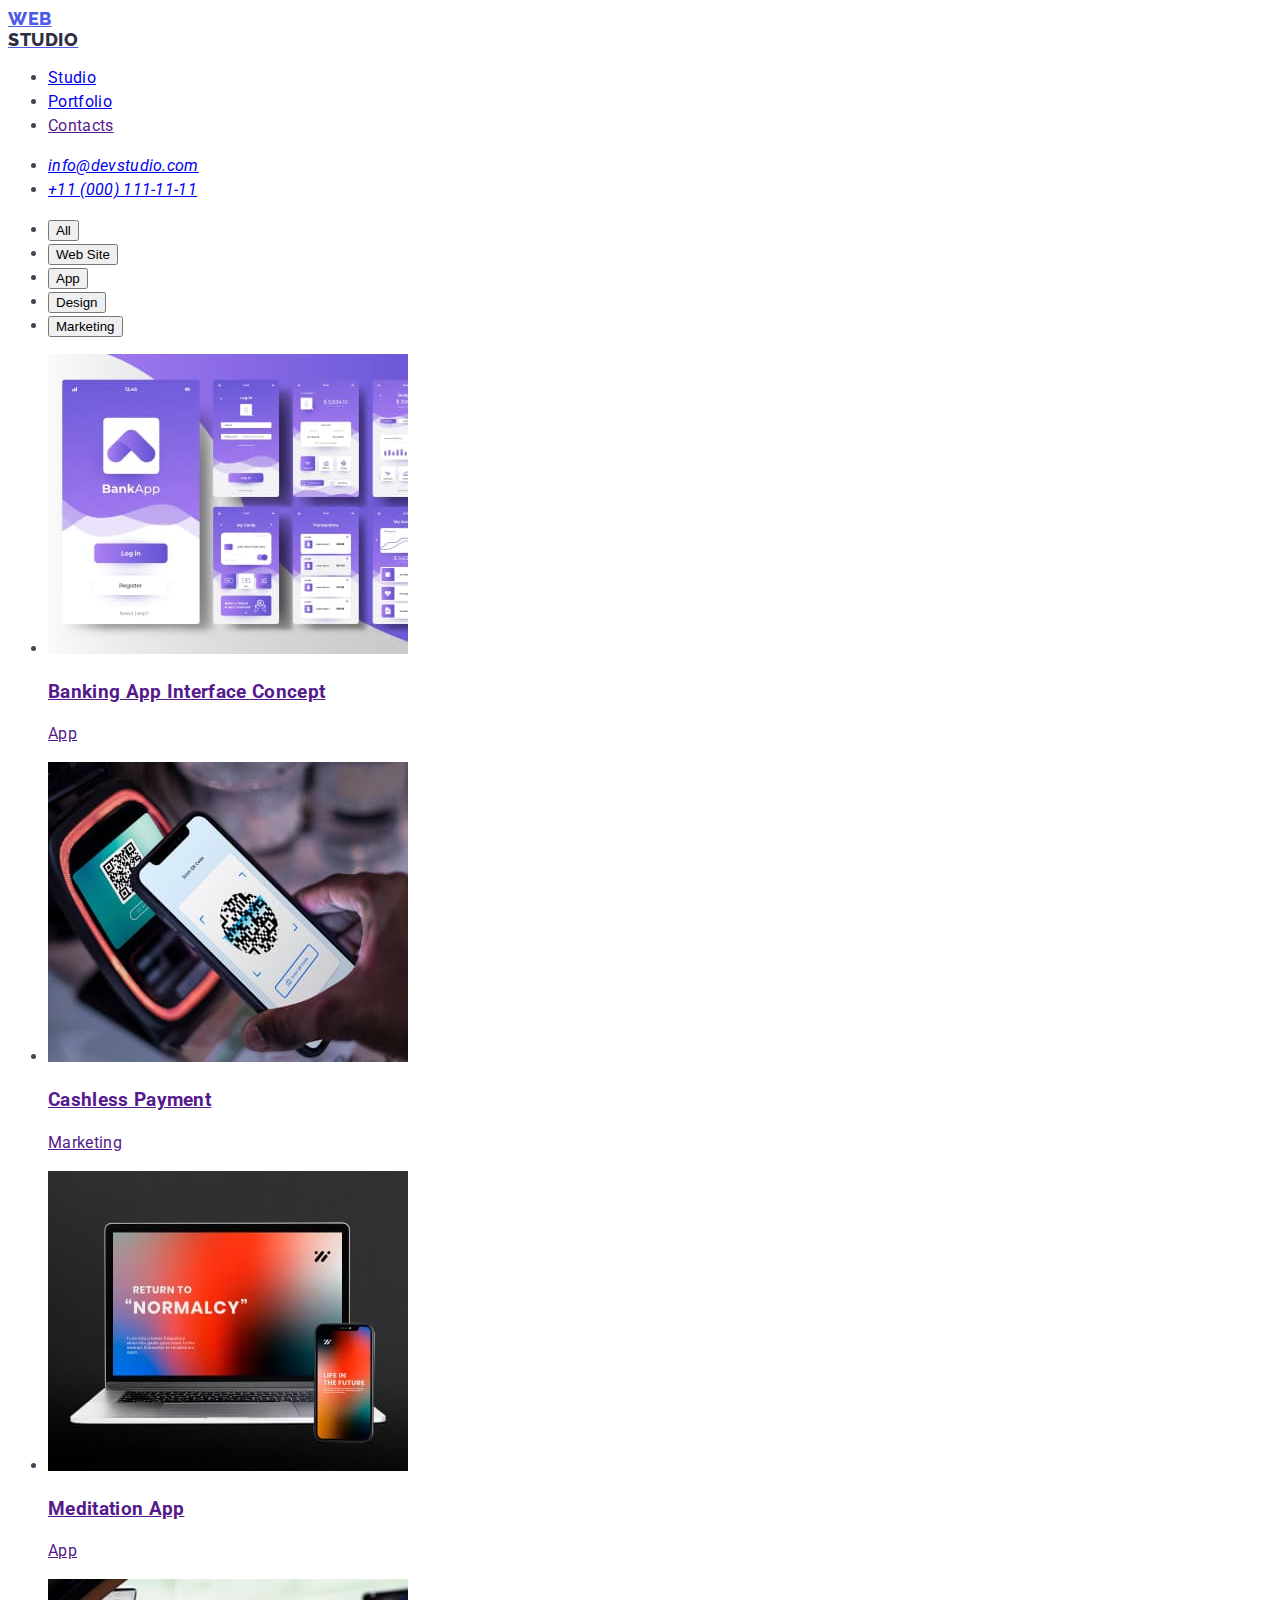
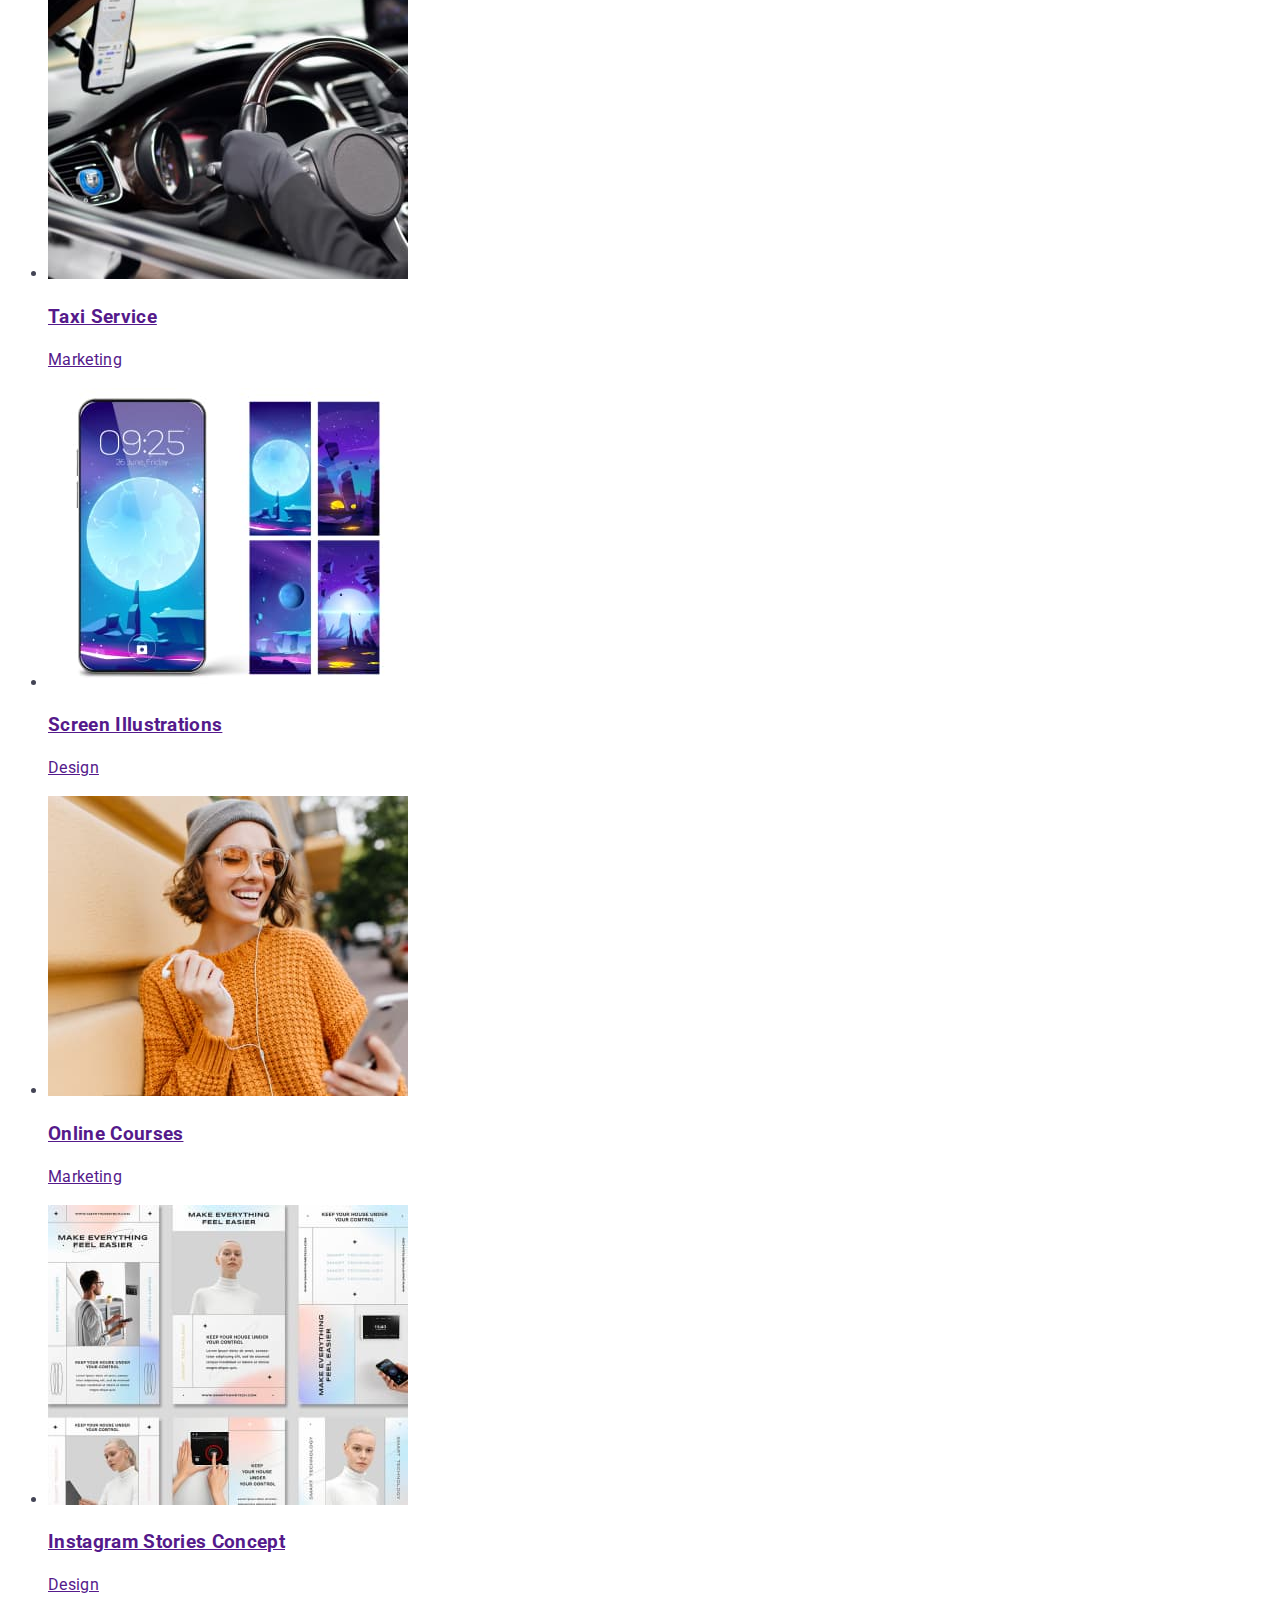
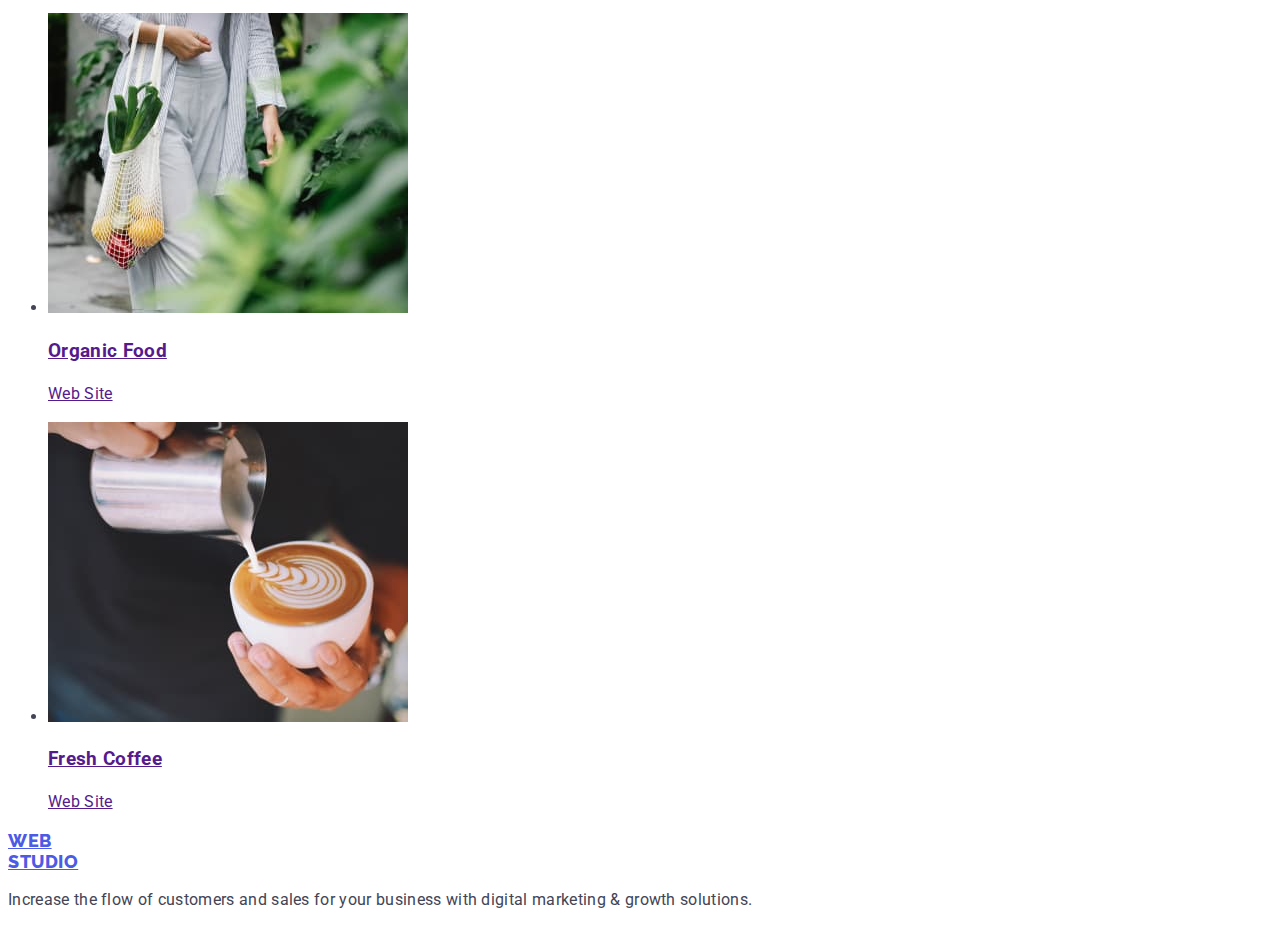
==== portfolio.html @ 0c5bc52b "add css" ====
<!DOCTYPE html>
<html lang="en">
  <head>
    <meta charset="UTF-8" />
    <meta http-equiv="X-UA-Compatible" content="IE=edge" />
    <meta name="viewport" content="width=device-width, initial-scale=1.0" />
    <link rel="preconnect" href="https://fonts.googleapis.com" />
    <link rel="preconnect" href="https://fonts.gstatic.com" crossorigin />
    <link rel="preconnect" href="https://fonts.googleapis.com" />
    <link rel="preconnect" href="https://fonts.gstatic.com" crossorigin />
    <link
      href="https://fonts.googleapis.com/css2?family=Raleway:wght@800&family=Roboto:wght@400;500;700;900&display=swap"
      rel="stylesheet"
    />
    <link rel="stylesheet" href="./css/styles.css" />
    <title>WebStudio</title>
  </head>

  <body>
    <header>
      <nav class="header-nav">
        <a class="header-logo-web" href="./index.html"
          >Web<span class="header-logo-studio">Studio</span></a
        >

        <ul>
          <li>
            <a class="header-nav-link current" href="./index.html">Studio</a>
          </li>
          <li>
            <a class="header-nav-link" href="./portfolio.html">Portfolio </a>
          </li>
          <li><a class="header-nav-link" href="">Contacts </a></li>
        </ul>
      </nav>

      <address class="header-addres">
        <ul>
          <li>
            <a class="header-addres-link" href="mailto:info@devstudio.com"
              >info@devstudio.com</a
            >
          </li>

          <li>
            <a class="header-addres-link" href="tel:+110001111111"
              >+11 (000) 111-11-11</a
            >
          </li>
        </ul>
      </address>
    </header>

    <main>
      <!-- Filters -->
      <section class="portfolio-filters">
        <h1 class="visually-hidden">Filters</h1>

        <ul>
          <li>
            <button class="portfolio-button" type="button" name="All">
              All
            </button>
          </li>

          <li>
            <button class="portfolio-button" type="button" name="Web-Site">
              Web Site
            </button>
          </li>

          <li>
            <button class="portfolio-button" type="button" name="App">
              App
            </button>
          </li>

          <li>
            <button class="portfolio-button" type="button" name="Design">
              Design
            </button>
          </li>

          <li>
            <button class="portfolio-button" type="button" name="Marketing">
              Marketing
            </button>
          </li>
        </ul>
      </section>

      <!-- Project card -->
      <section class="portfolio-project">
        <h2 class="visually-hidden">Project card</h2>
        <ul>
          <li>
            <a class="portfolio-project-link" href=""
              ><img
                src="./images/banking-app-interface-concept.jpg"
                alt="Photo Banking App Interface Concept"
                width="360"
                height="300"
              />
              <h3 class="portfolio-project-title">
                Banking App Interface Concept
              </h3>
              <p>App</p>
            </a>
          </li>

          <li>
            <a class="portfolio-project-link" href=""
              ><img
                src="./images/cashless-payment.jpg"
                alt="Photo Cashless Payment"
                width="360"
                height="300"
              />
              <h3 class="portfolio-project-title">Cashless Payment</h3>
              <p>Marketing</p>
            </a>
          </li>

          <li>
            <a class="portfolio-project-link" href=""
              ><img
                src="./images/meditation-app.jpg"
                alt="Photo Meditation App"
                width="360"
                height="300"
              />
              <h3 class="portfolio-project-title">Meditation App</h3>
              <p>App</p>
            </a>
          </li>

          <li>
            <a class="portfolio-project-link" href=""
              ><img
                src="./images/taxi-service.jpg"
                alt="Photo Taxi Service"
                width="360"
                height="300"
              />
              <h3 class="portfolio-project-title">Taxi Service</h3>
              <p>Marketing</p>
            </a>
          </li>

          <li>
            <a class="portfolio-project-link" href=""
              ><img
                src="./images/screen-illustrations.jpg"
                alt="Photo Screen Illustrations"
                width="360"
                height="300"
              />
              <h3 class="portfolio-project-title">Screen Illustrations</h3>
              <p>Design</p>
            </a>
          </li>

          <li>
            <a class="portfolio-project-link" href=""
              ><img
                src="./images/online-courses.jpg"
                alt="Photo Online Courses"
                width="360"
                height="300"
              />
              <h3 class="portfolio-project-title">Online Courses</h3>
              <p>Marketing</p>
            </a>
          </li>

          <li>
            <a class="portfolio-project-link" href=""
              ><img
                src="./images/instagram-stories-concept.jpg"
                alt="Photo Instagram Stories Concept"
                width="360"
                height="300"
              />
              <h3 class="portfolio-project-title">Instagram Stories Concept</h3>
              <p>Design</p>
            </a>
          </li>

          <li>
            <a class="portfolio-project-link" href=""
              ><img
                src="./images/organic-food.jpg"
                alt="Photo Organic Food"
                width="360"
                height="300"
              />
              <h3 class="portfolio-project-title">Organic Food</h3>
              <p>Web Site</p>
            </a>
          </li>

          <li>
            <a class="portfolio-project-link" href=""
              ><img
                src="./images/fresh-coffee.jpg"
                alt="Photo Fresh Coffee"
                width="360"
                height="300"
              />
              <h3 class="portfolio-project-title">Fresh Coffee</h3>
              <p>Web Site</p>
            </a>
          </li>
        </ul>
      </section>
    </main>

    <footer class="footer">
      <a class="footer-logo-web" href="./index.html"
        >Web<span class="footer-logo-studio">Studio</span></a
      >

      <p class="footer-text">
        Increase the flow of customers and sales for your business with digital
        marketing & growth solutions.
      </p>
    </footer>
  </body>
</html>
---- css/styles.css ----
:root {
  --primary-Brand: #4d5ae5;
  --pressed-state: #404bbf;
  --dark: #2e2f42;
  --success: #31d0aa;
  --text: #434455;
  --subtle-Text: #8e8f99;
  --accent: #e7e9fc;
  --light: #f4f4fd;
  --white-background: #ffffff;
  --modal-background: #fcfcfc;

  --primary-font: "Roboto", sans-serif;
  --secondary-font: "Raleway", sans-serif;
}

body {
  color: var(--text, #434455);

  font-size: 16px;
  font-family: var(--primary-font);
  font-style: normal;
  font-weight: 400;
  line-height: 24px;
  letter-spacing: 0.32px;
}

.visually-hidden {
  position: absolute;
  white-space: nowrap;
  width: 1px;
  height: 1px;
  overflow: hidden;
  border: 0;
  padding: 0;
  clip: rect(0 0 0 0);
  clip-path: inset(50%);
  margin: -1px;
}

.header-logo-web,
.footer-logo-web {
  display: flex;
  width: 44px;
  flex-direction: column;
  justify-content: center;

  color: var(--primary-Brand, #4d5ae5);
  font-size: 18px;
  font-family: var(--secondary-font);
  font-style: normal;
  font-weight: 800;
  line-height: 21px;
  letter-spacing: 0.54px;
  text-transform: uppercase;
}

.header-logo-studio {
  /* display: flex; */
  width: 71px;
  /* flex-direction: column; */
  /* justify-content: center; */

  color: var(--dark, #2e2f42);
  /* font-size: 18px; */
  /* font-family: Raleway; */
  /* font-style: normal; */
  /* font-weight: 800; */
  /* line-height: 21px; */
  /* letter-spacing: 0.54px; */
  /* text-transform: uppercase; */
}
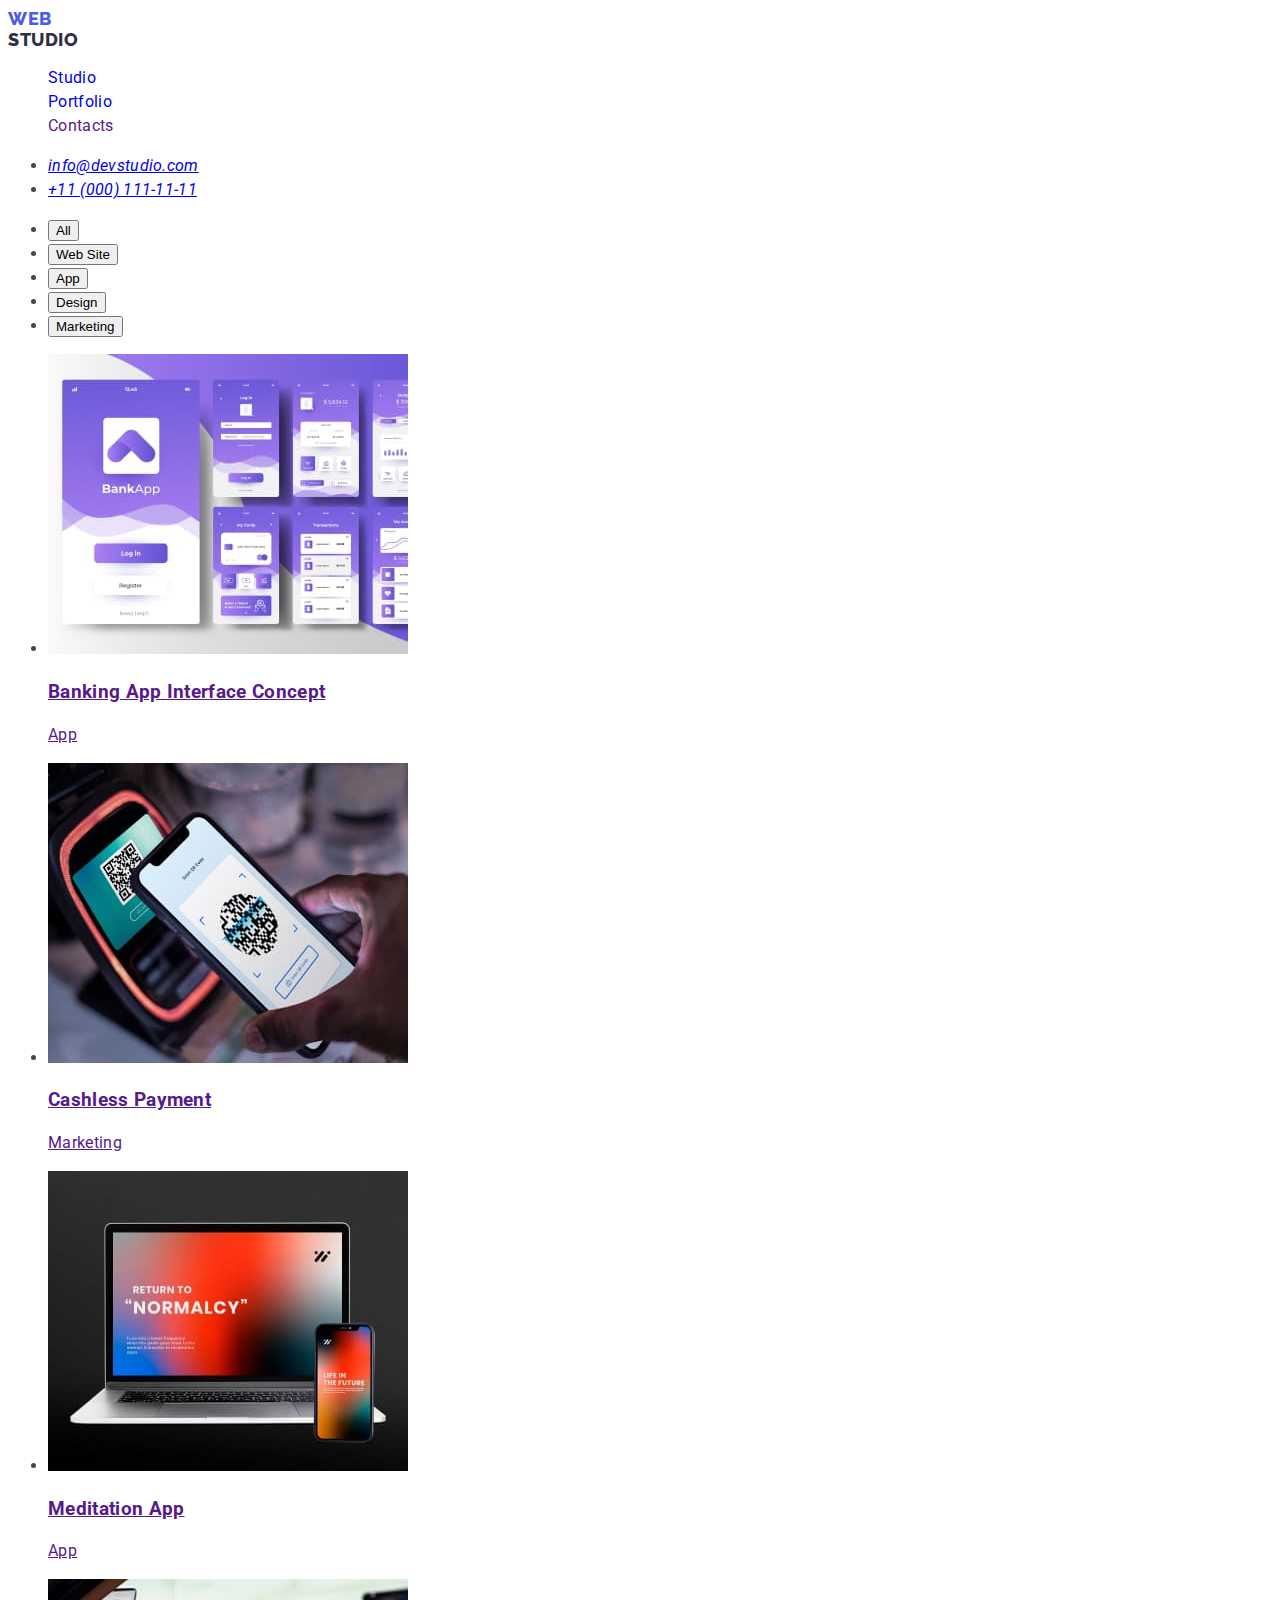
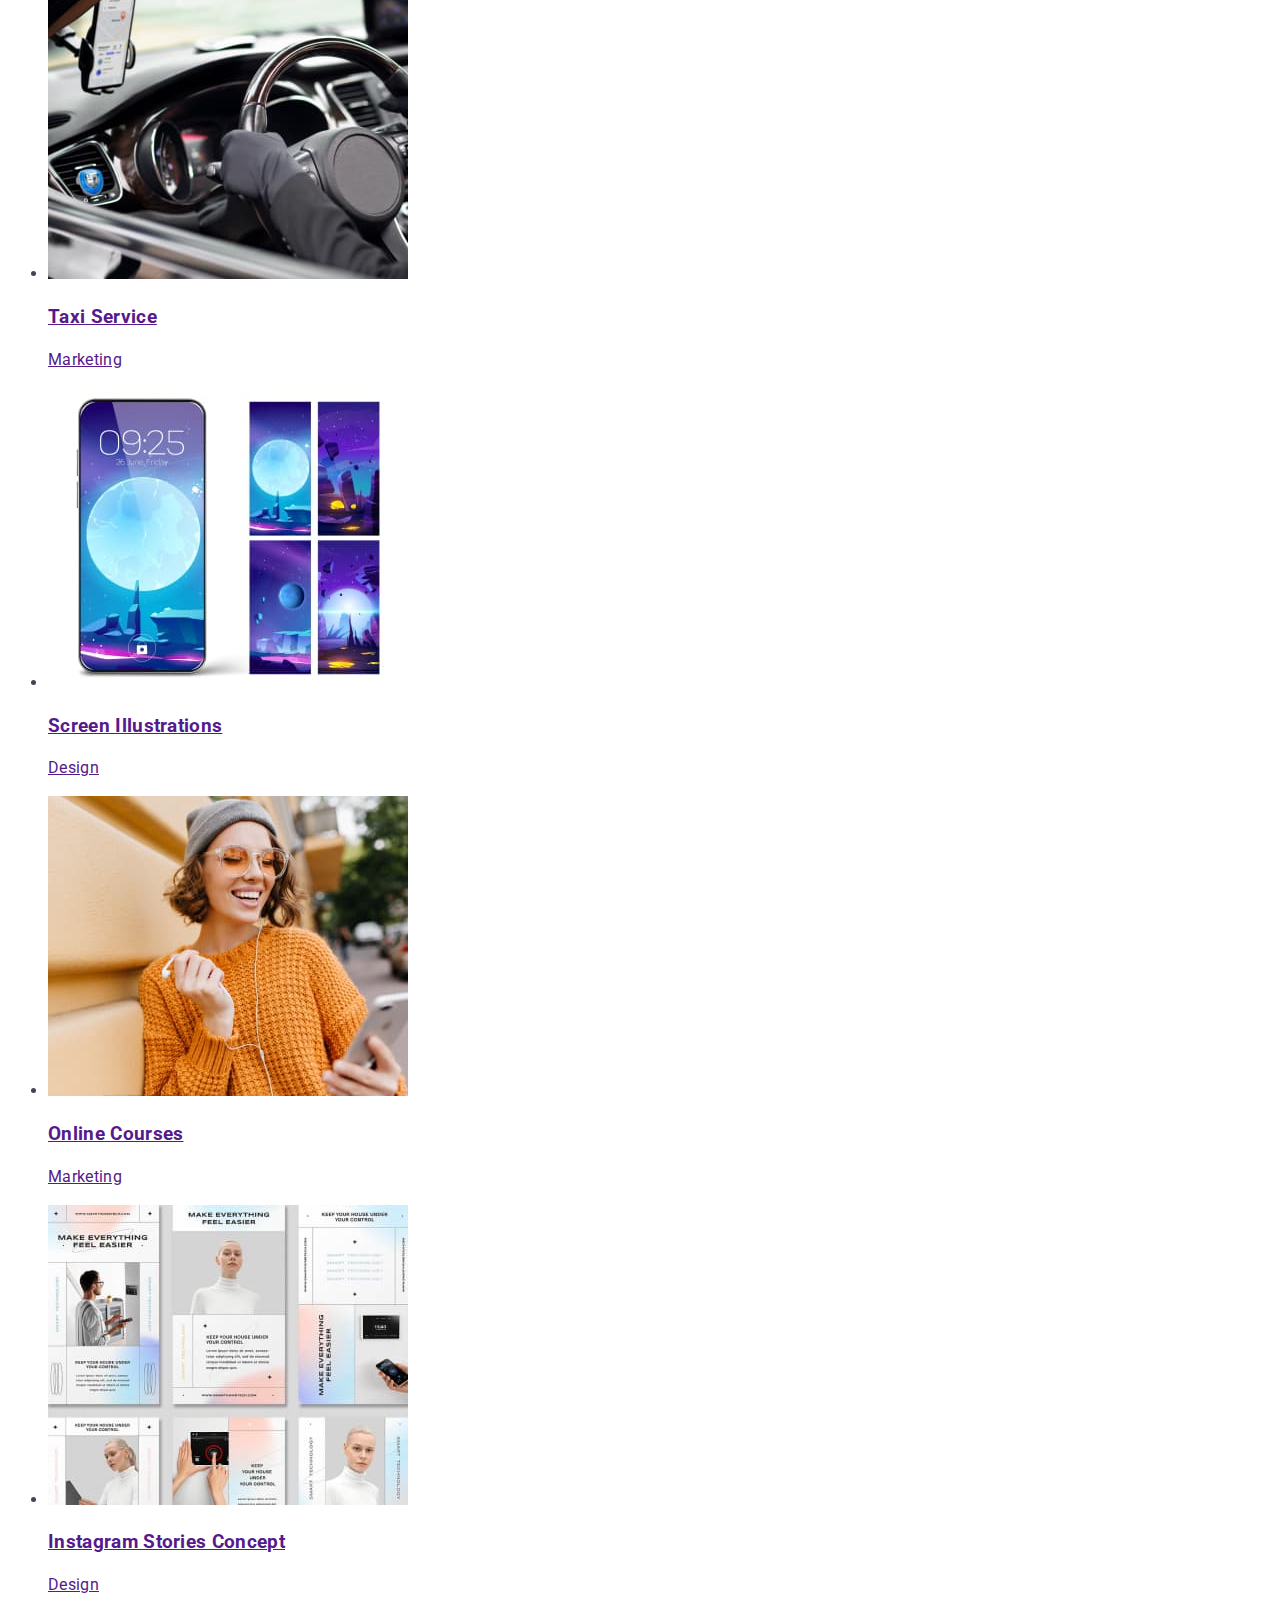
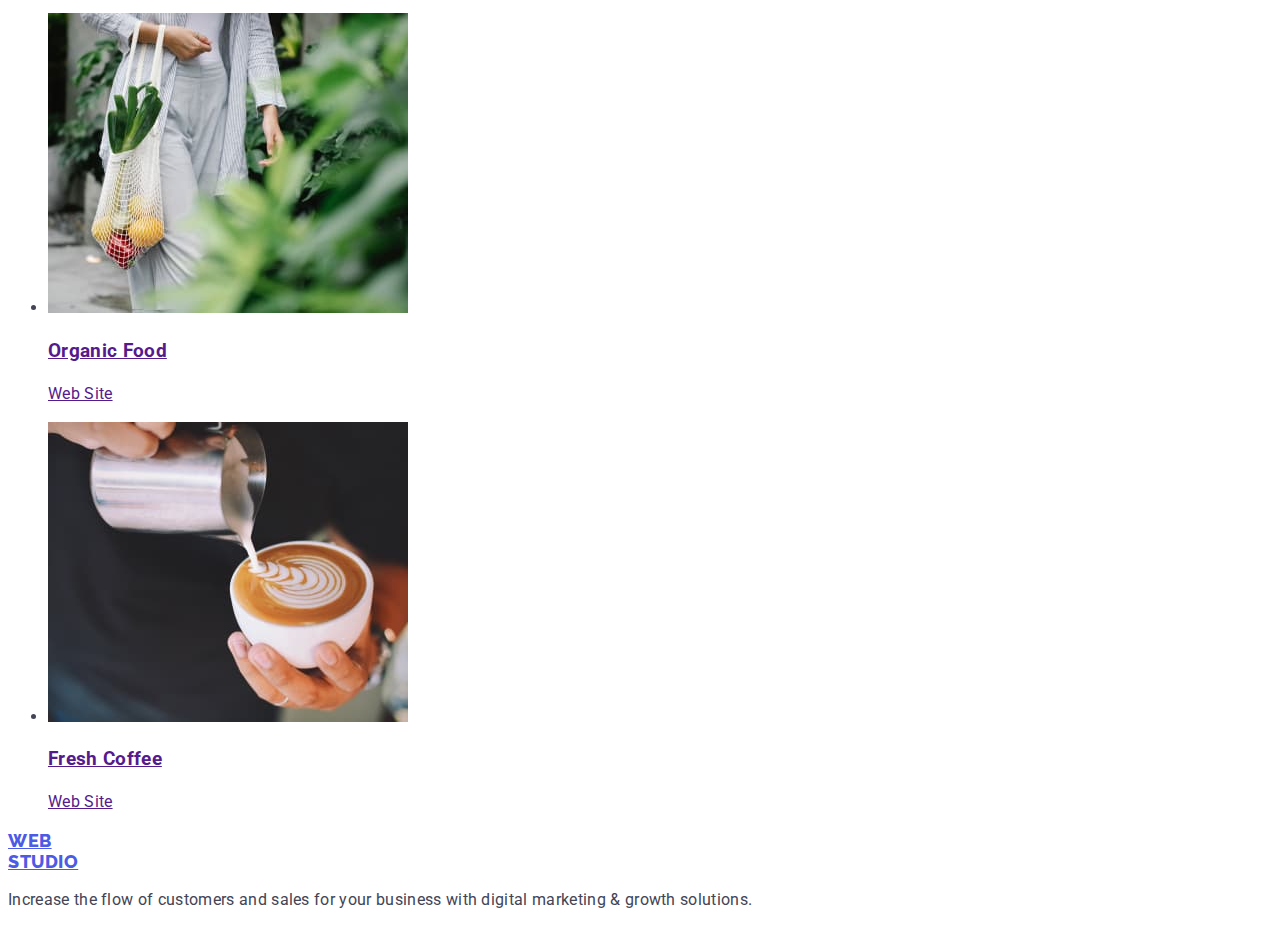
==== commit 6a9ee5ab: "edit header" ====
--- a/portfolio.html
+++ b/portfolio.html
@@ -19,18 +19,18 @@
   <body>
     <header>
       <nav class="header-nav">
-        <a class="header-logo-web" href="./index.html"
+        <a class="header-logo-web link" href="./index.html"
           >Web<span class="header-logo-studio">Studio</span></a
         >
 
-        <ul>
-          <li>
-            <a class="header-nav-link current" href="./index.html">Studio</a>
-          </li>
-          <li>
-            <a class="header-nav-link" href="./portfolio.html">Portfolio </a>
-          </li>
-          <li><a class="header-nav-link" href="">Contacts </a></li>
+        <ul class="list">
+          <li>
+            <a class="header-nav-link link" href="./index.html">Studio</a>
+          </li>
+          <li>
+            <a class="header-nav-link current link" href="./portfolio.html">Portfolio </a>
+          </li>
+          <li><a class="header-nav-link link" href="">Contacts </a></li>
         </ul>
       </nav>
 
--- a/css/styles.css
+++ b/css/styles.css
@@ -16,6 +16,7 @@
 
 body {
   color: var(--text, #434455);
+  background-color: var(--white-background);
 
   font-size: 16px;
   font-family: var(--primary-font);
@@ -50,9 +51,17 @@
   font-family: var(--secondary-font);
   font-style: normal;
   font-weight: 800;
-  line-height: 21px;
+  line-height: 1.17;
   letter-spacing: 0.54px;
   text-transform: uppercase;
+}
+
+.link {
+  text-decoration: none;
+}
+
+.list {
+  list-style: none;
 }
 
 .header-logo-studio {
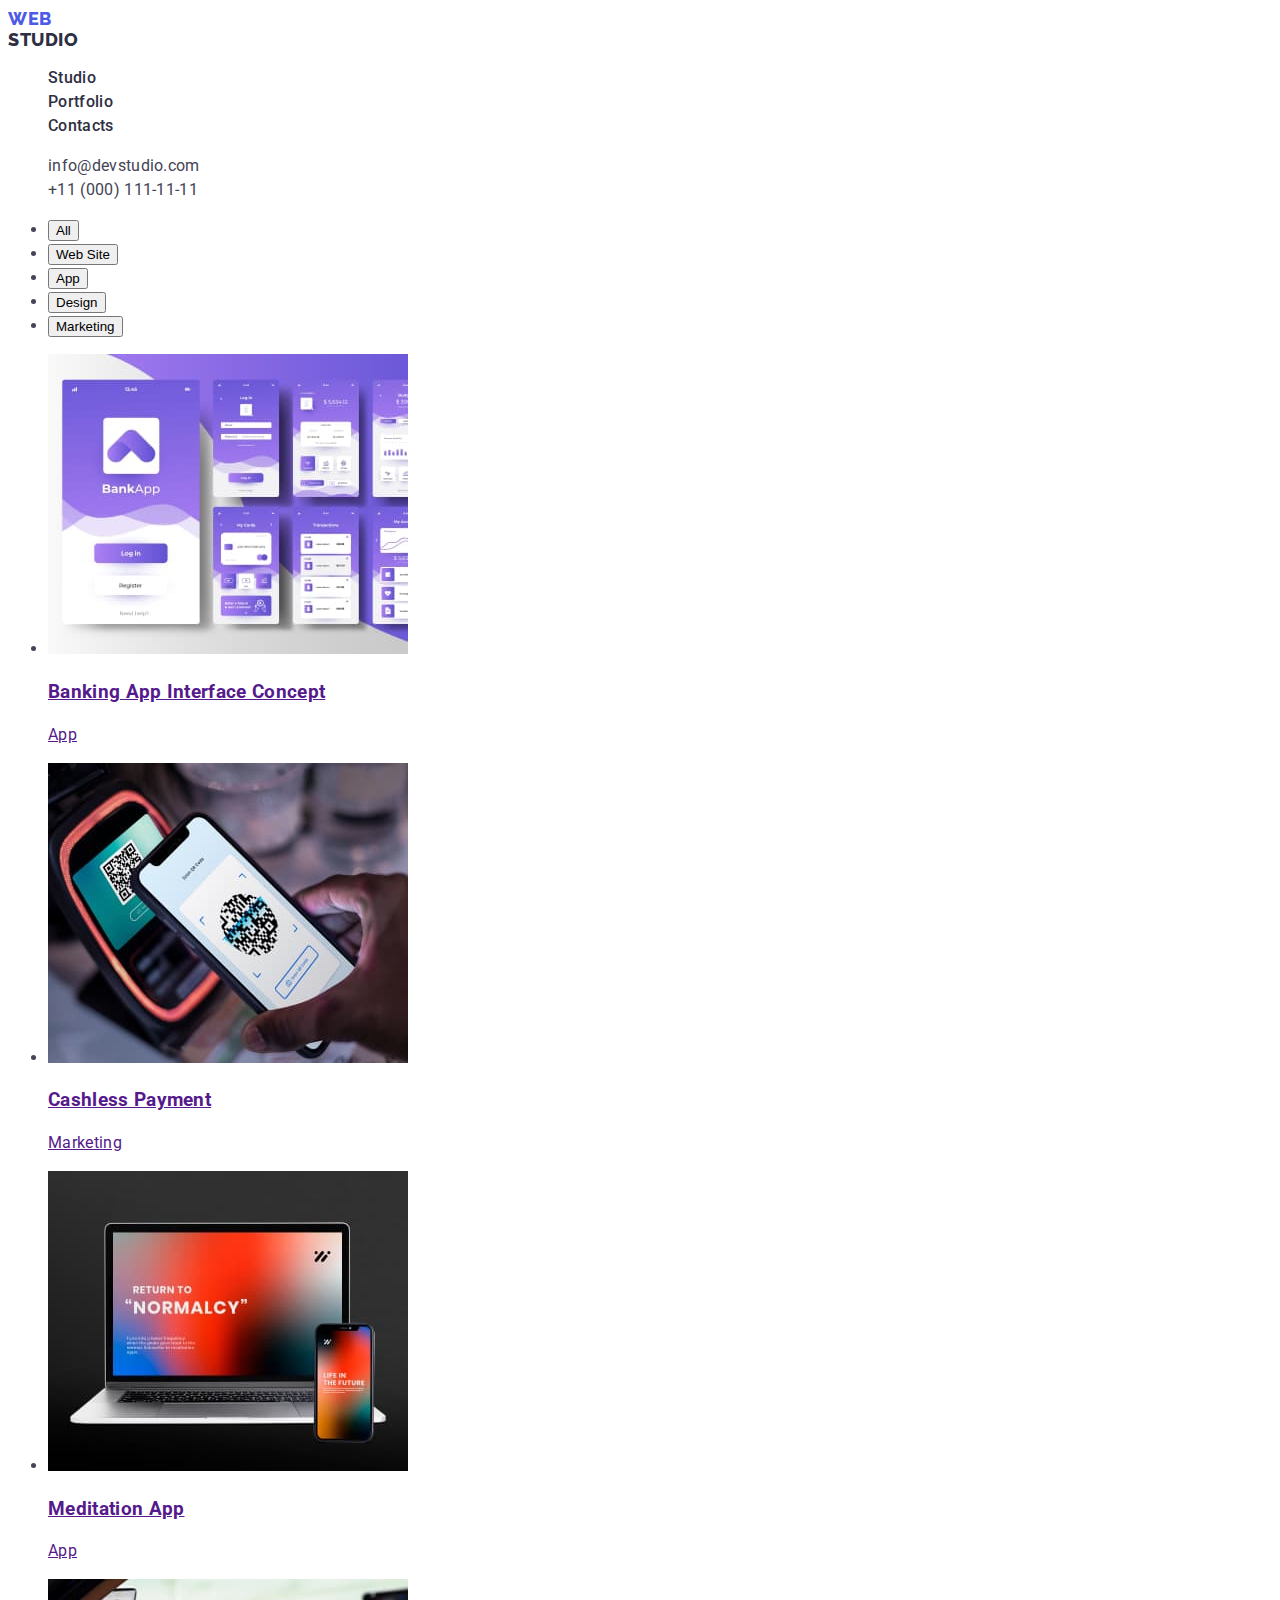
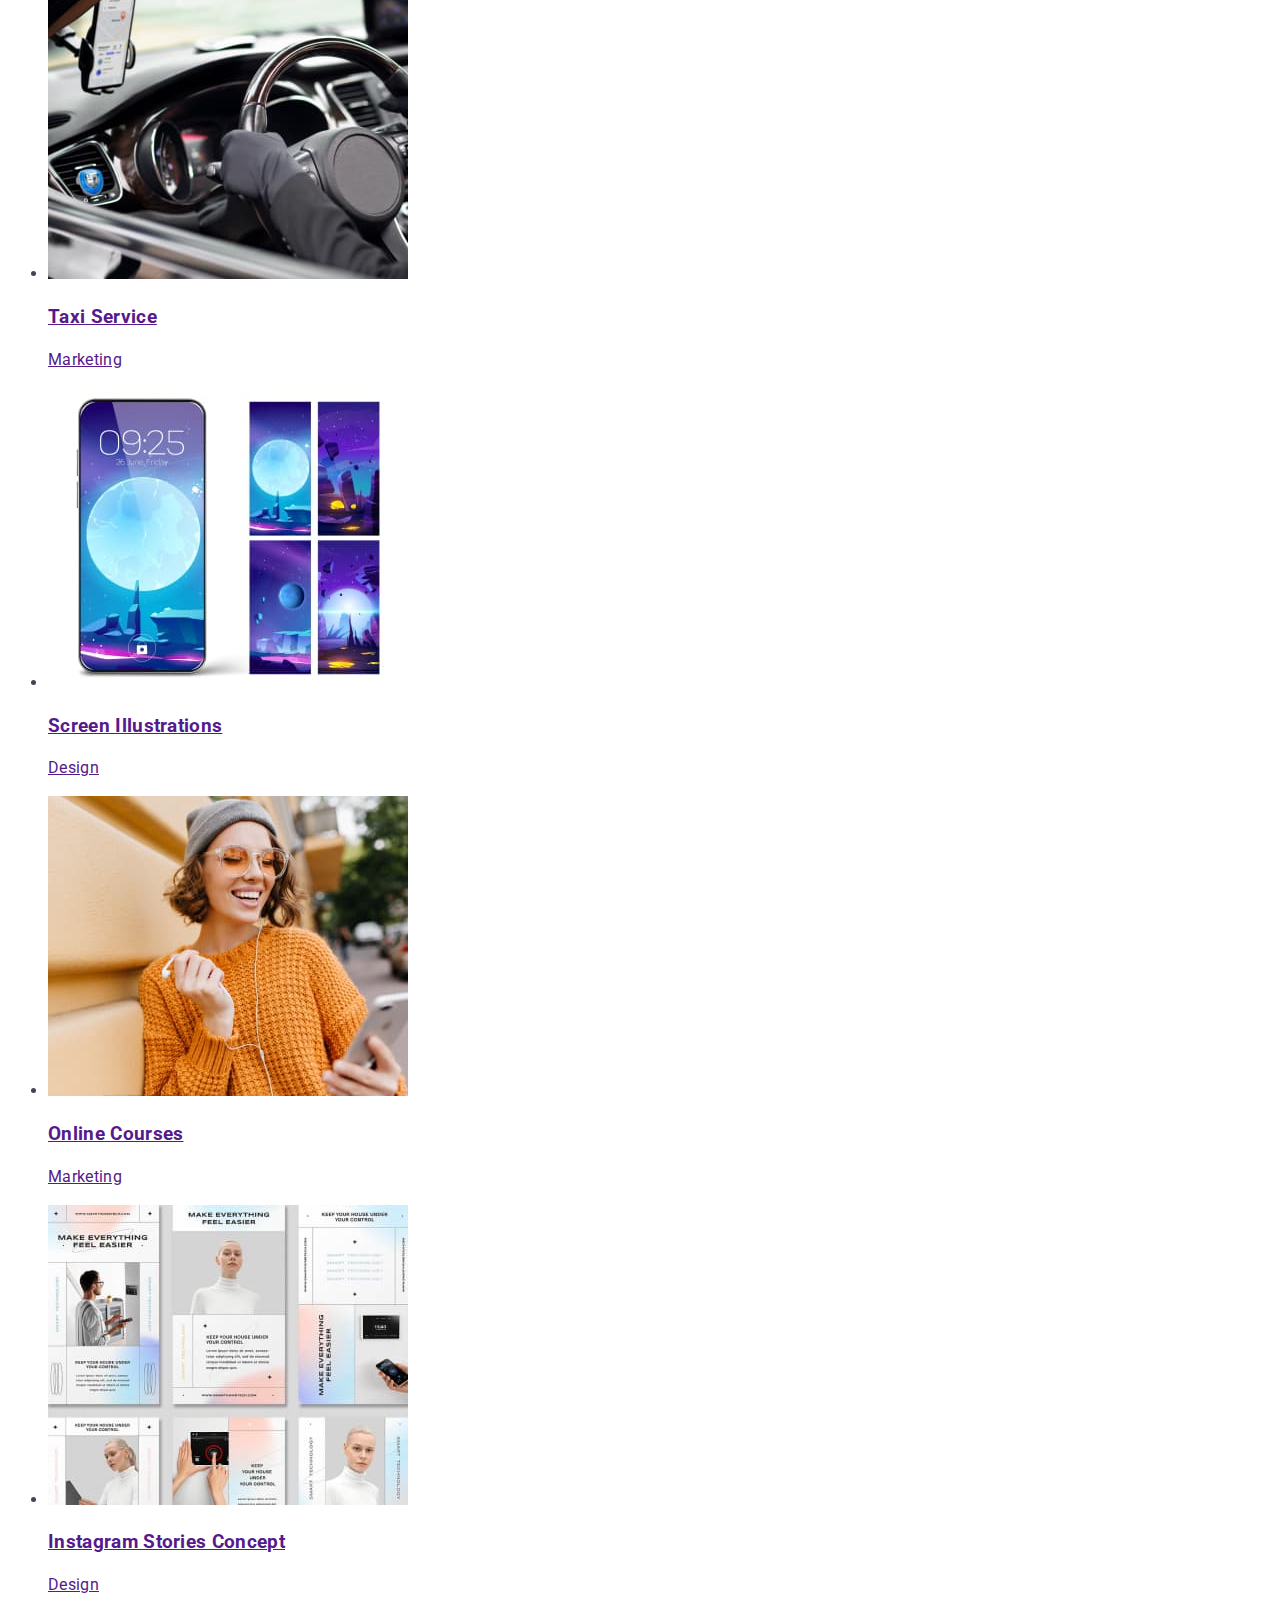
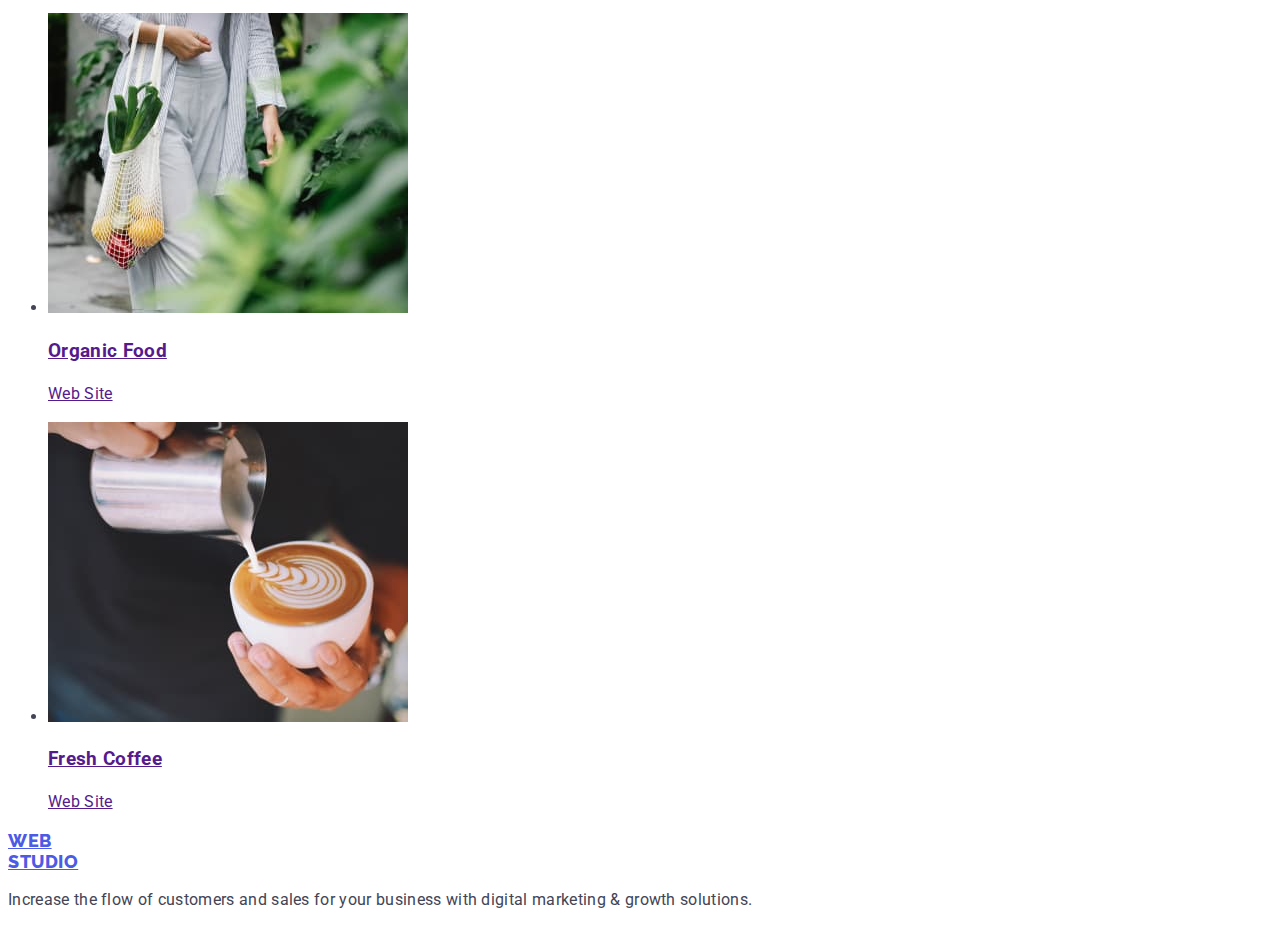
==== commit 03bbfc47: "add css" ====
--- a/portfolio.html
+++ b/portfolio.html
@@ -25,25 +25,25 @@
 
         <ul class="list">
           <li>
-            <a class="header-nav-link link" href="./index.html">Studio</a>
-          </li>
-          <li>
-            <a class="header-nav-link current link" href="./portfolio.html">Portfolio </a>
+            <a class="header-nav-link current link" href="./index.html">Studio</a>
+          </li>
+          <li>
+            <a class="header-nav-link link" href="./portfolio.html">Portfolio </a>
           </li>
           <li><a class="header-nav-link link" href="">Contacts </a></li>
         </ul>
       </nav>
 
       <address class="header-addres">
-        <ul>
-          <li>
-            <a class="header-addres-link" href="mailto:info@devstudio.com"
+        <ul class="list">
+          <li>
+            <a class="header-addres-link link" href="mailto:info@devstudio.com"
               >info@devstudio.com</a
             >
           </li>
 
           <li>
-            <a class="header-addres-link" href="tel:+110001111111"
+            <a class="header-addres-link link" href="tel:+110001111111"
               >+11 (000) 111-11-11</a
             >
           </li>
--- a/css/styles.css
+++ b/css/styles.css
@@ -62,7 +62,13 @@
 
 .list {
   list-style: none;
+  /* color: var(--dark, #2e2f42); */
 }
+
+/* .current {
+  font-weight: 500;
+  color: var(--dark);
+} */
 
 .header-logo-studio {
   /* display: flex; */
@@ -79,3 +85,52 @@
   /* letter-spacing: 0.54px; */
   /* text-transform: uppercase; */
 }
+
+.header-nav-link {
+  color: var(--dark, #2e2f42);
+  font-weight: 500;
+}
+
+.link:hover,
+.link:focus,
+.hero-button:hover {
+  color: var(--pressed-state, #404bbf);
+}
+
+.header-addres-link {
+  font-style: normal;
+  color: var(--text, #434455);
+}
+
+.hero {
+  background: var(--dark, #2e2f42);
+}
+
+.hero-title {
+  /* display: flex;
+  width: 496px;
+  flex-direction: column;
+  flex-shrink: 0; */
+  color: var(--white-background, #fff);
+  /* text-align: center; */
+  font-size: 56px;
+  /* font-family: Roboto; */
+  font-style: normal;
+  font-weight: 700;
+  line-height: 1.07;
+  letter-spacing: 0.02em;
+  text-align: center;
+}
+
+.hero-button {
+  border-radius: 4px;
+  background: var(--primary-Brand, #4d5ae5);
+  box-shadow: 0px 4px 4px 0px rgba(0, 0, 0, 0.15);
+  font-family: var(--primary-font);
+  font-weight: 500;
+  font-size: 16px;
+  line-height: 1.5;
+  letter-spacing: 0.04em;
+  color: var(--white-background);
+  background-color: var(--pressed-state);
+}
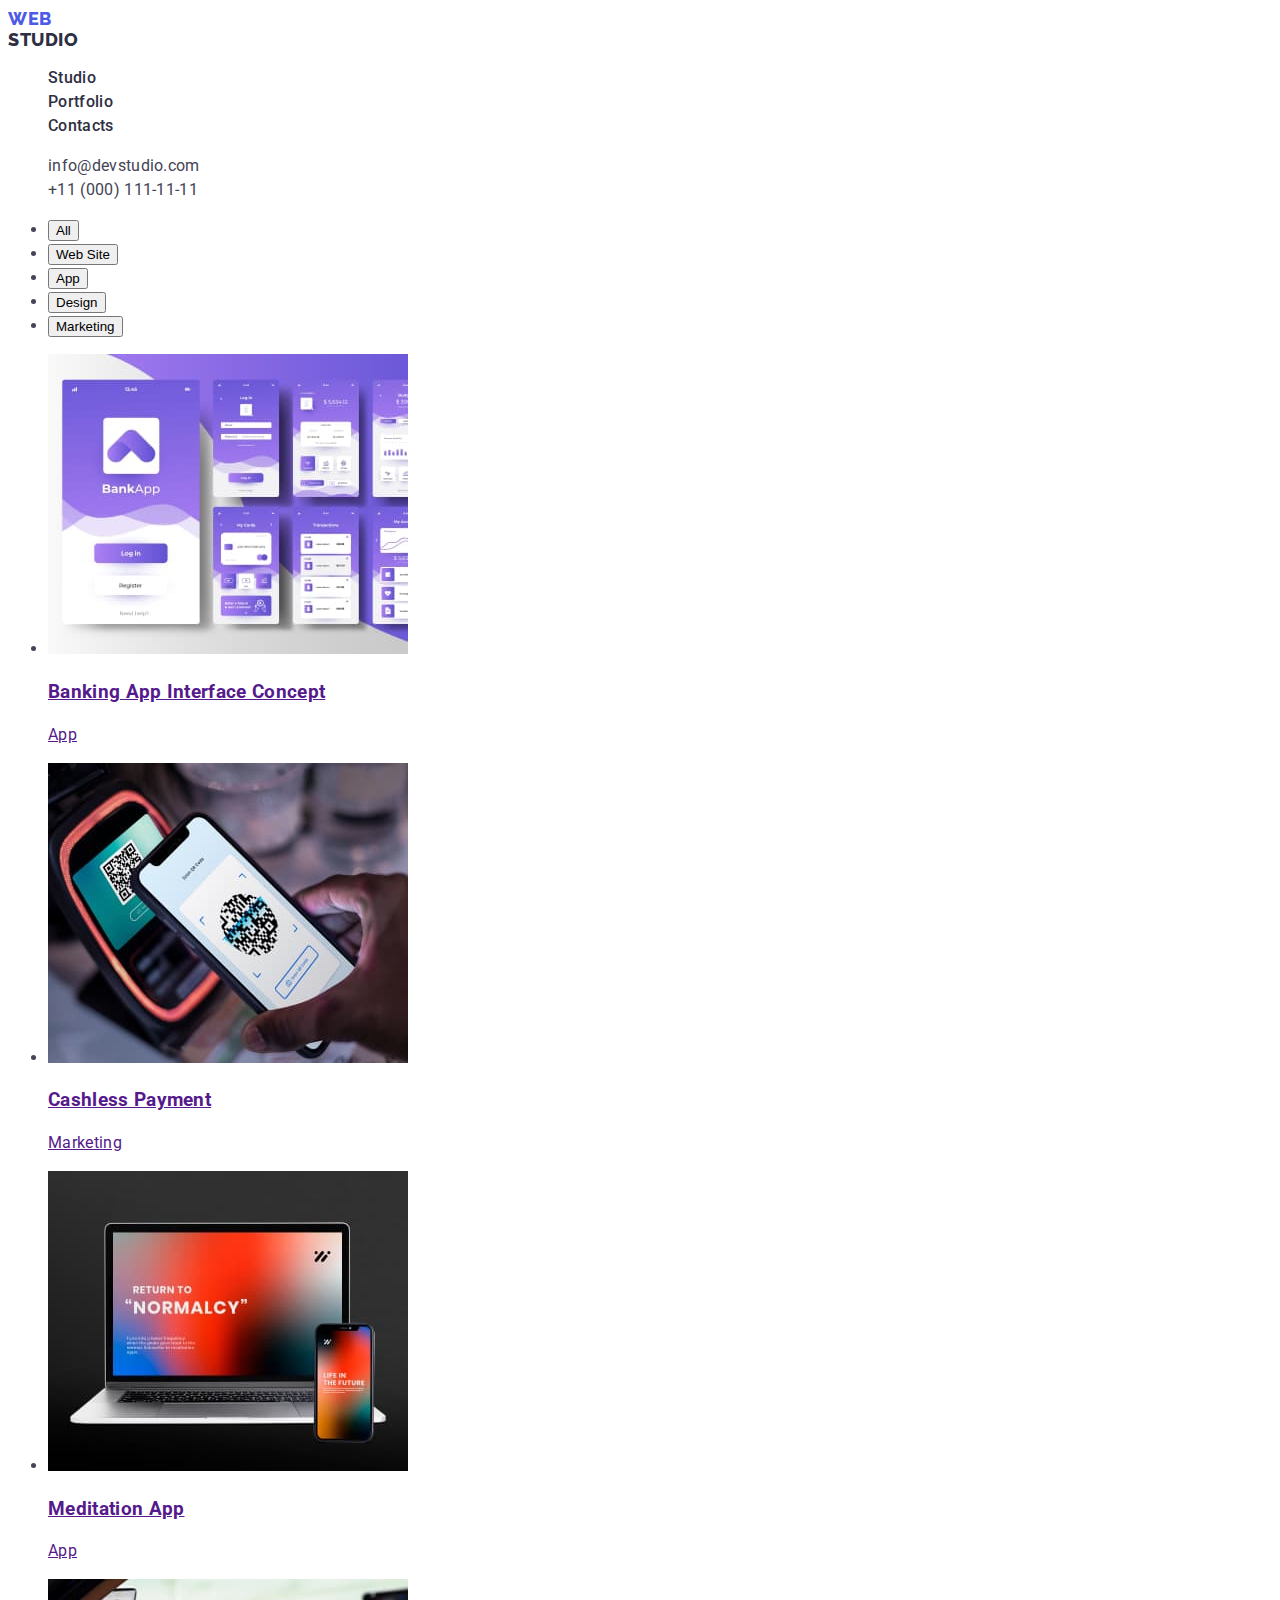
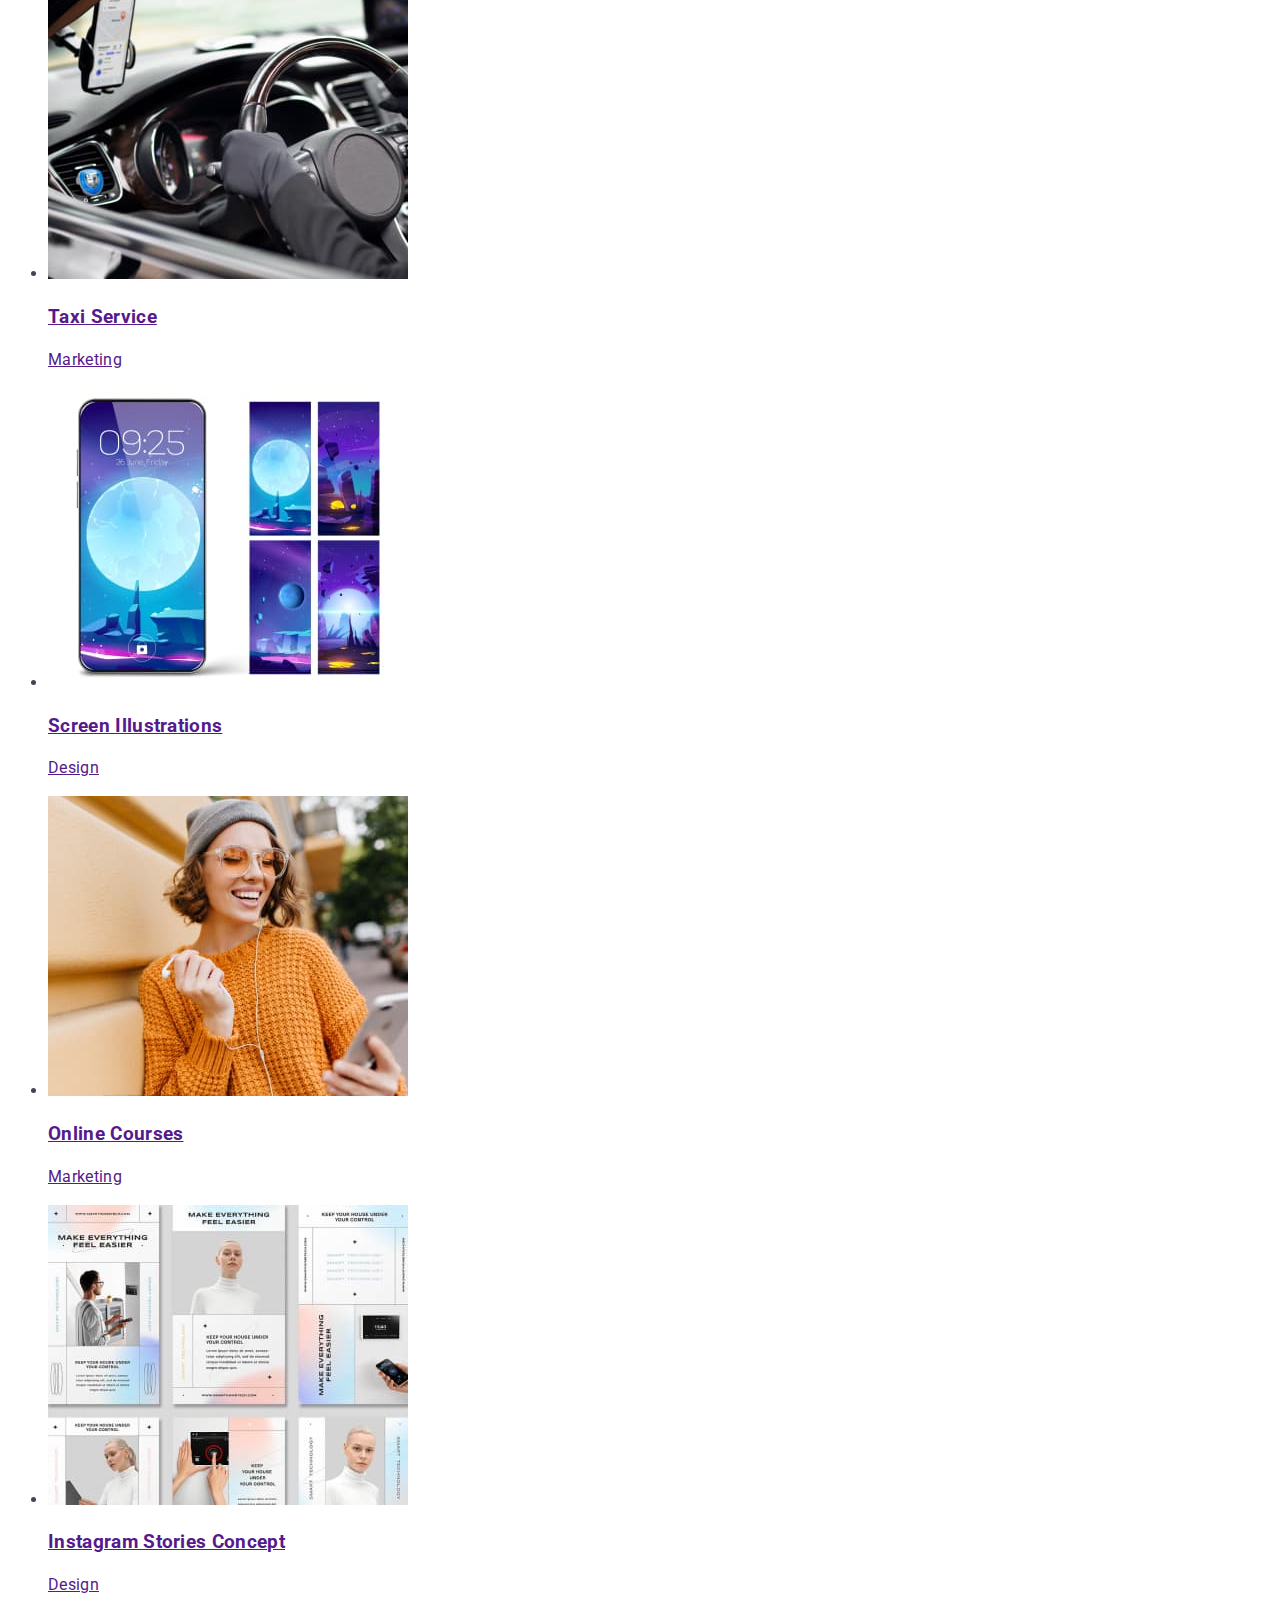
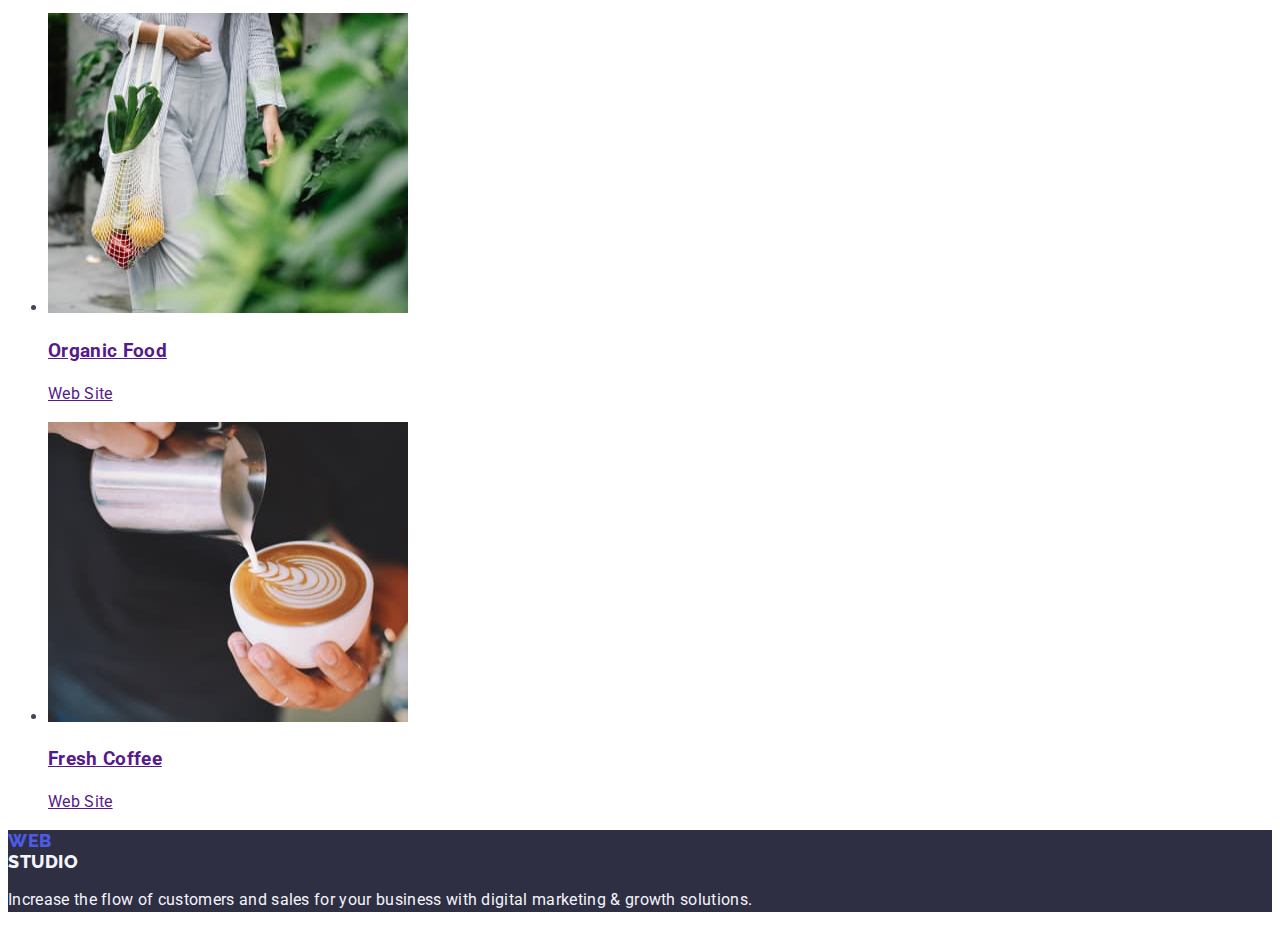
==== commit 78385162: "edit index.html" ====
--- a/portfolio.html
+++ b/portfolio.html
@@ -25,12 +25,14 @@
 
         <ul class="list">
           <li>
-            <a class="header-nav-link current link" href="./index.html">Studio</a>
-          </li>
-          <li>
-            <a class="header-nav-link link" href="./portfolio.html">Portfolio </a>
-          </li>
-          <li><a class="header-nav-link link" href="">Contacts </a></li>
+            <a class="header-nav-link link" href="./index.html">Studio</a>
+          </li>
+          <li>
+            <a class="header-nav-link link" href="./portfolio.html"
+              >Portfolio</a
+            >
+          </li>
+          <li><a class="header-nav-link link" href="">Contacts</a></li>
         </ul>
       </nav>
 
@@ -215,8 +217,8 @@
       </section>
     </main>
 
-    <footer class="footer">
-      <a class="footer-logo-web" href="./index.html"
+    <footer>
+      <a class="footer-logo-web link" href="./index.html"
         >Web<span class="footer-logo-studio">Studio</span></a
       >
 
--- a/css/styles.css
+++ b/css/styles.css
@@ -97,6 +97,11 @@
   color: var(--pressed-state, #404bbf);
 }
 
+.hero-button:hover,
+.hero-button:focus {
+  background-color: #404bbf;
+}
+
 .header-addres-link {
   font-style: normal;
   color: var(--text, #434455);
@@ -132,5 +137,64 @@
   line-height: 1.5;
   letter-spacing: 0.04em;
   color: var(--white-background);
-  background-color: var(--pressed-state);
-}
+  background-color: var(--primary-Brand, #4d5ae5);
+  cursor: pointer;
+}
+
+.main-features-title {
+  font-weight: 500;
+  font-size: 20px;
+  line-height: 1.2;
+  letter-spacing: 0.02em;
+  color: var(--dark, #2e2f42);
+}
+
+.main-teg-pades {
+  font-size: 36px;
+  line-height: 1.11;
+  text-align: center;
+  text-transform: capitalize;
+  color: var(--dark , #2e2f42);
+}
+
+.main-team {
+  text-transform: capitalize;
+  background-color: var(--light ,#F4F4FD);
+} 
+
+.main-team-pages {
+  font-weight: 700;
+  font-size: 36px;
+  line-height: 1.11;
+  text-align: center;
+  letter-spacing: 0.02em;
+  color: var(--dark , #2e2f42);
+}
+
+.main-team-photo {
+  background-color: var(--white-background , #FFFFFF);
+  font-weight: 500;
+  font-size: 20px;
+  line-height: 1.2;
+  letter-spacing: 0.02em;
+  color: var(--dark , #2e2f42);
+}
+
+.main-team-text {
+  font-size: 16px;
+  line-height: 1.5;
+  letter-spacing: 0.02em;
+  color: var(--text , #434455);
+}
+
+footer {
+  background-color: var(--dark , #2e2f42);
+}
+
+.footer-logo-studio {
+  color: var(--light , #F4F4FD);
+}
+
+.footer-text {
+  color: var(--light, #F4F4FD);
+}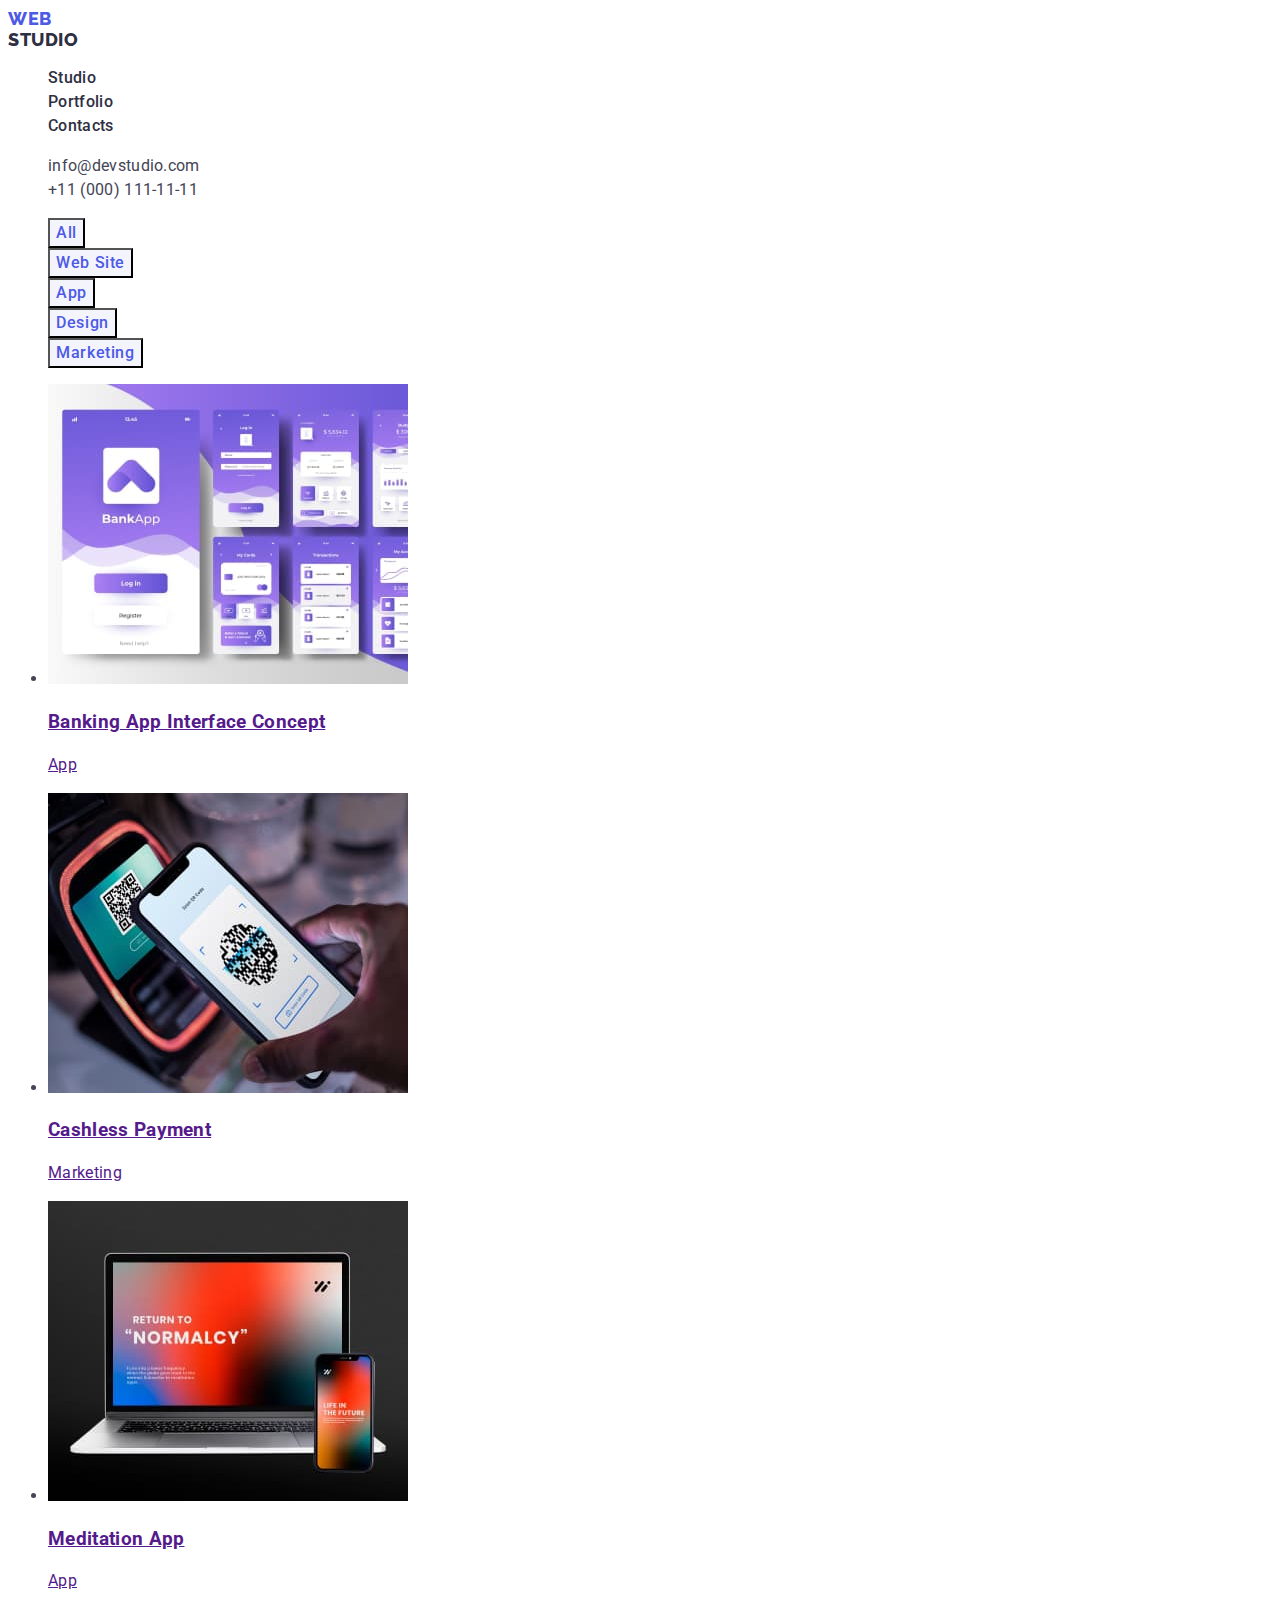
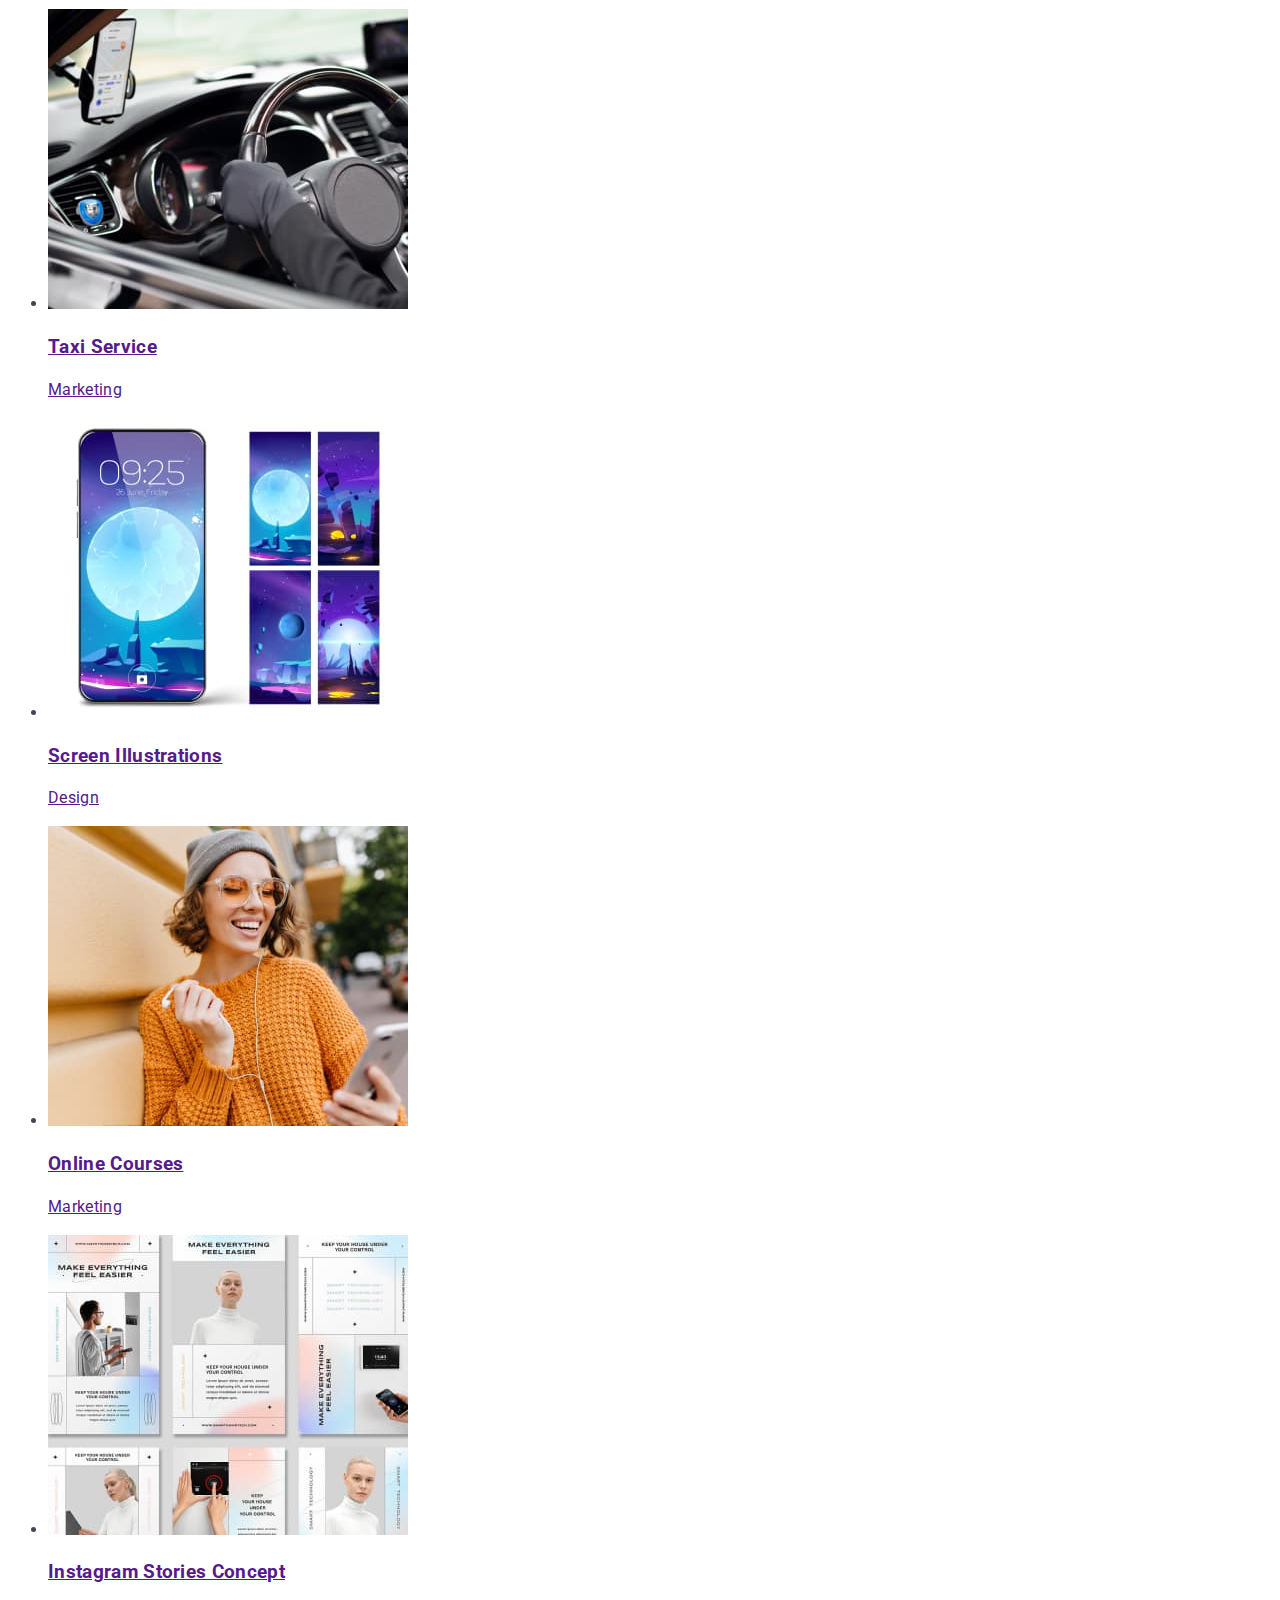
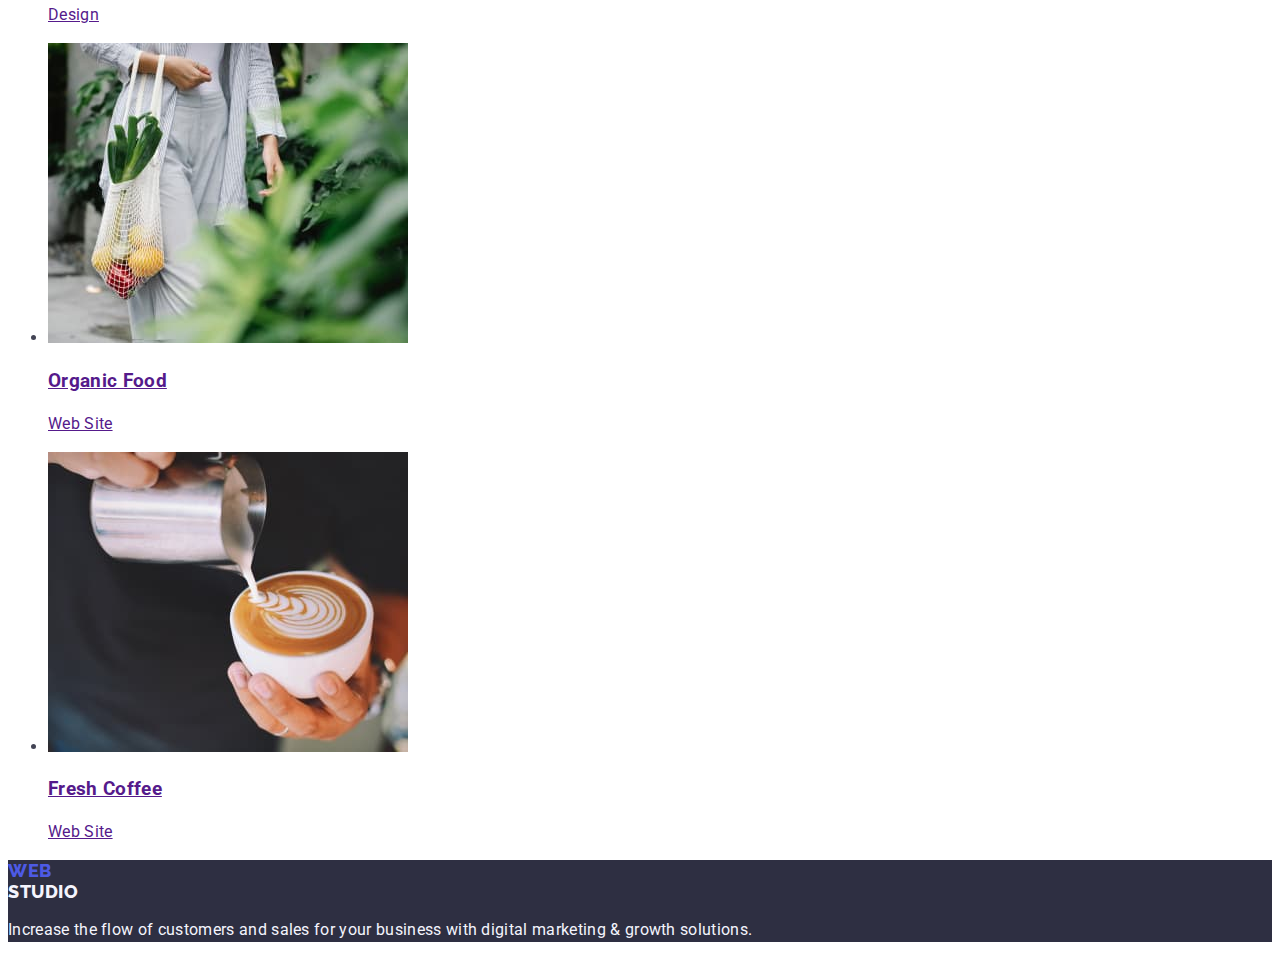
==== commit 927d8cd2: "edit portfolio.html" ====
--- a/portfolio.html
+++ b/portfolio.html
@@ -58,7 +58,7 @@
       <section class="portfolio-filters">
         <h1 class="visually-hidden">Filters</h1>
 
-        <ul>
+        <ul class="list">
           <li>
             <button class="portfolio-button" type="button" name="All">
               All
@@ -89,10 +89,7 @@
             </button>
           </li>
         </ul>
-      </section>
-
-      <!-- Project card -->
-      <section class="portfolio-project">
+
         <h2 class="visually-hidden">Project card</h2>
         <ul>
           <li>
--- a/css/styles.css
+++ b/css/styles.css
@@ -197,4 +197,21 @@
 
 .footer-text {
   color: var(--light, #F4F4FD);
+}
+
+.portfolio-button {
+  font-family: var(--primary-font);  
+  font-weight: 500;
+  font-size: 16px;
+  line-height: 1.5;
+  letter-spacing: 0.04em;
+  color: var(--primary-Brand , #4d5ae5);
+  background-color: var(--light , #F4F4FD);
+  cursor: pointer;
+}
+
+.portfolio-button:hover,
+.portfolio-button:focus {
+  color: var(--white-background , #FFFFFF);
+  background-color: var(--pressed-state , #404BBF);
 }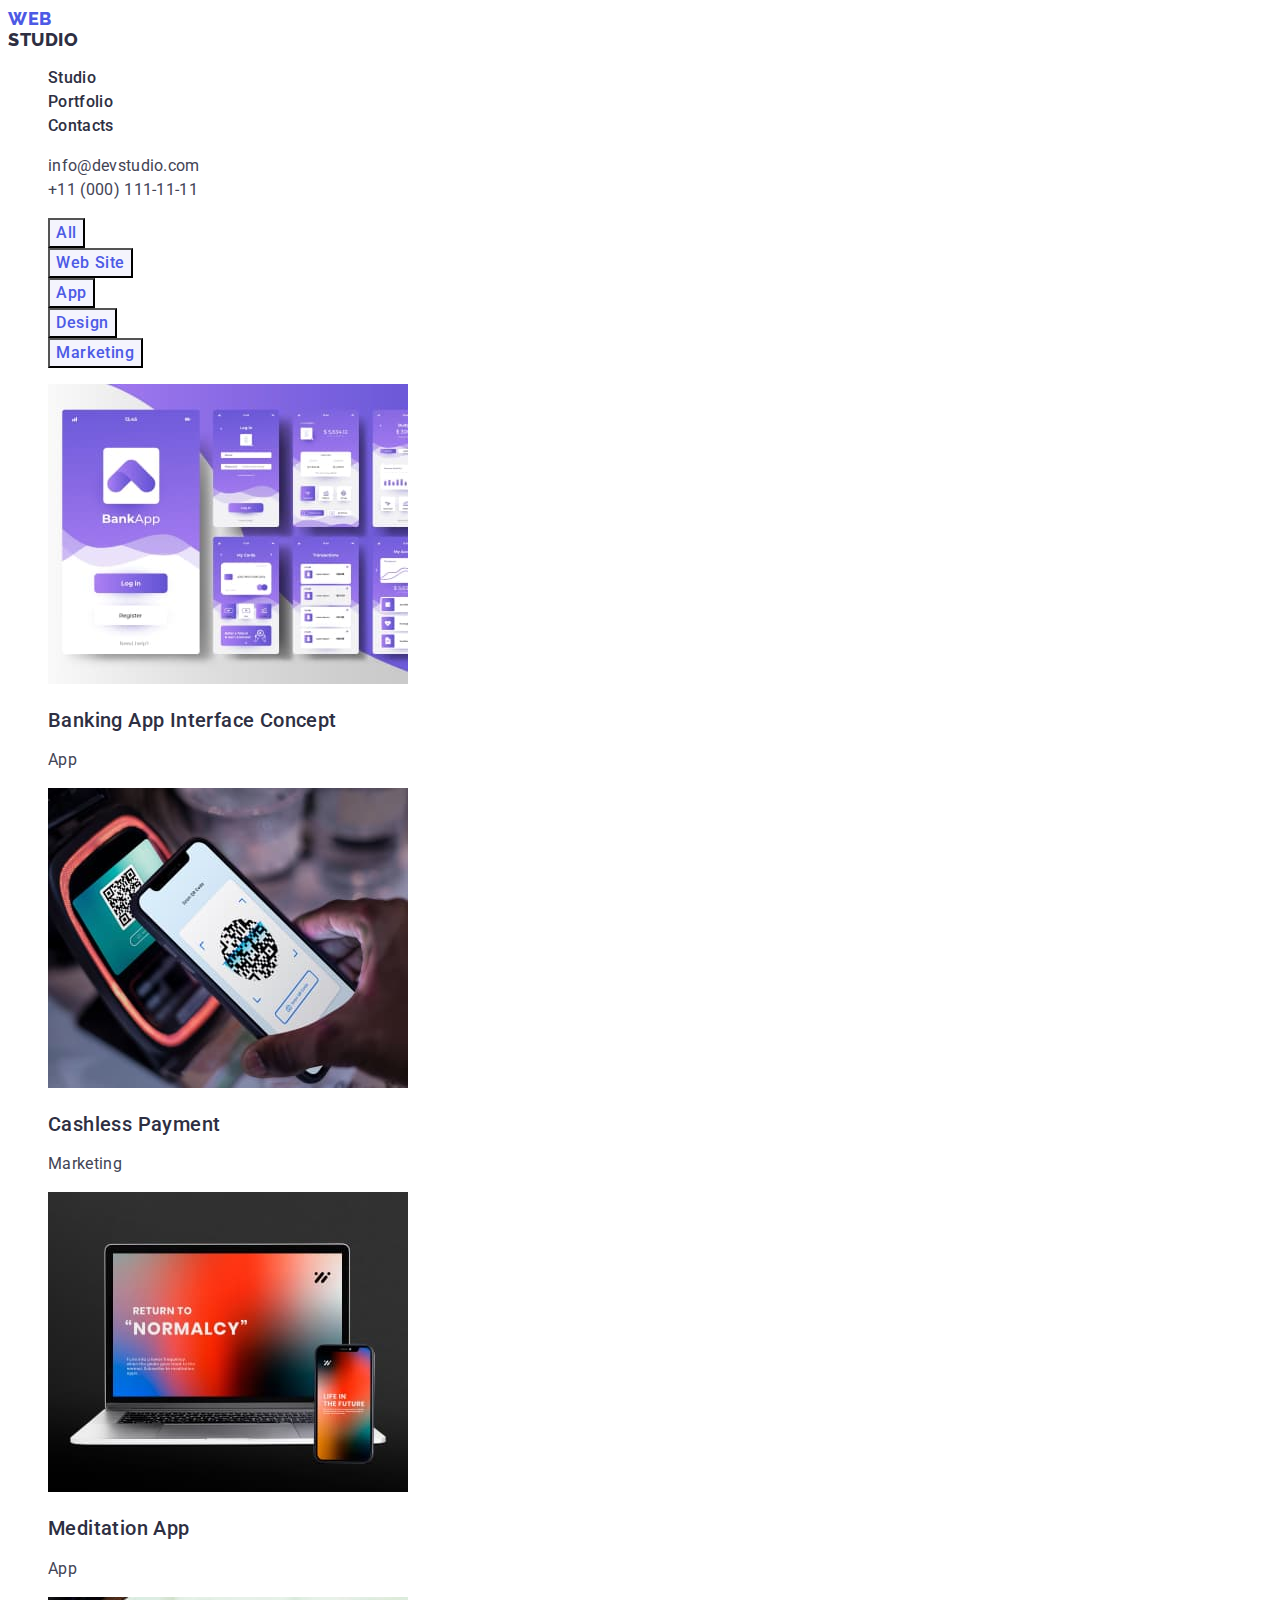
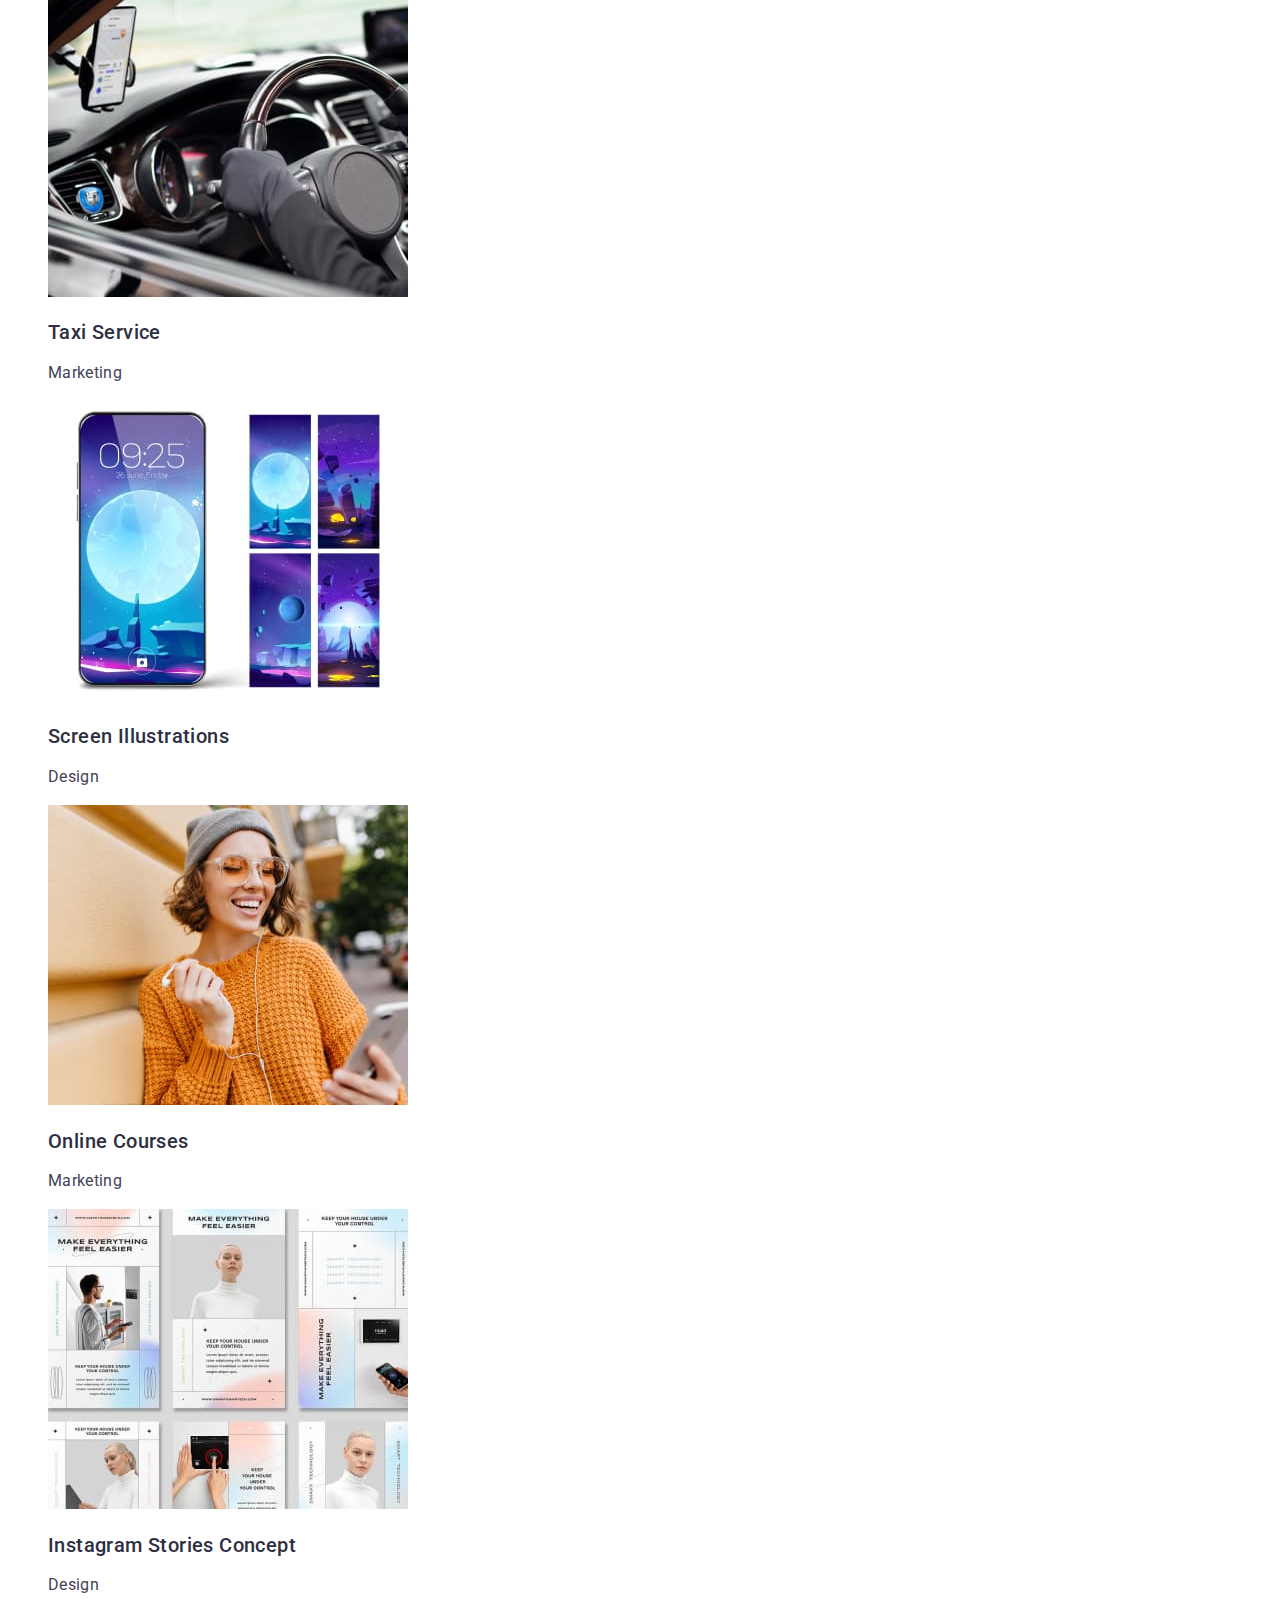
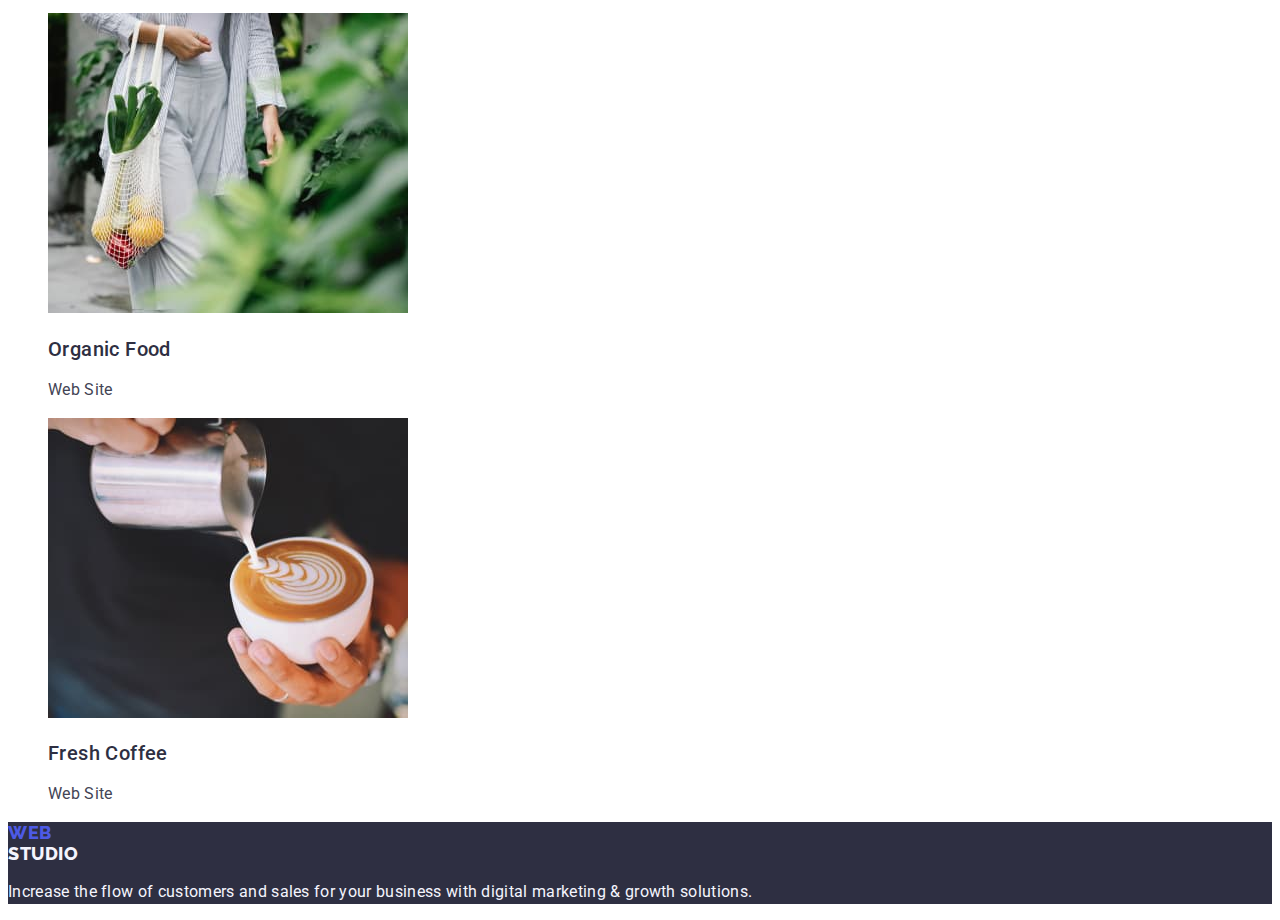
==== commit 9a8e9616: "edit" ====
--- a/portfolio.html
+++ b/portfolio.html
@@ -54,10 +54,7 @@
     </header>
 
     <main>
-      <!-- Filters -->
       <section class="portfolio-filters">
-        <h1 class="visually-hidden">Filters</h1>
-
         <ul class="list">
           <li>
             <button class="portfolio-button" type="button" name="All">
@@ -90,131 +87,131 @@
           </li>
         </ul>
 
-        <h2 class="visually-hidden">Project card</h2>
-        <ul>
-          <li>
-            <a class="portfolio-project-link" href=""
-              ><img
-                src="./images/banking-app-interface-concept.jpg"
+        <h1 class="visually-hidden">Project card</h1>
+        <ul class="list">
+          <li>
+            <a class="portfolio-project-link link" href=""
+              ><img
+                src="./images/banking.jpg"
                 alt="Photo Banking App Interface Concept"
                 width="360"
                 height="300"
               />
-              <h3 class="portfolio-project-title">
+              <h2 class="portfolio-project-title">
                 Banking App Interface Concept
-              </h3>
-              <p>App</p>
-            </a>
-          </li>
-
-          <li>
-            <a class="portfolio-project-link" href=""
-              ><img
-                src="./images/cashless-payment.jpg"
+              </h2>
+              <p class="text">App</p>
+            </a>
+          </li>
+
+          <li>
+            <a class="portfolio-project-link link" href=""
+              ><img
+                src="./images/cashless.jpg"
                 alt="Photo Cashless Payment"
                 width="360"
                 height="300"
               />
-              <h3 class="portfolio-project-title">Cashless Payment</h3>
-              <p>Marketing</p>
-            </a>
-          </li>
-
-          <li>
-            <a class="portfolio-project-link" href=""
-              ><img
-                src="./images/meditation-app.jpg"
+              <h2 class="portfolio-project-title">Cashless Payment</h2>
+              <p class="text">Marketing</p>
+            </a>
+          </li>
+
+          <li>
+            <a class="portfolio-project-link link" href=""
+              ><img
+                src="./images/meditation.jpg"
                 alt="Photo Meditation App"
                 width="360"
                 height="300"
               />
-              <h3 class="portfolio-project-title">Meditation App</h3>
-              <p>App</p>
-            </a>
-          </li>
-
-          <li>
-            <a class="portfolio-project-link" href=""
-              ><img
-                src="./images/taxi-service.jpg"
+              <h2 class="portfolio-project-title">Meditation App</h2>
+              <p class="text">App</p>
+            </a>
+          </li>
+
+          <li>
+            <a class="portfolio-project-link link" href=""
+              ><img
+                src="./images/taxi.jpg"
                 alt="Photo Taxi Service"
                 width="360"
                 height="300"
               />
-              <h3 class="portfolio-project-title">Taxi Service</h3>
-              <p>Marketing</p>
-            </a>
-          </li>
-
-          <li>
-            <a class="portfolio-project-link" href=""
-              ><img
-                src="./images/screen-illustrations.jpg"
+              <h2 class="portfolio-project-title">Taxi Service</h2>
+              <p class="text">Marketing</p>
+            </a>
+          </li>
+
+          <li>
+            <a class="portfolio-project-link link" href=""
+              ><img
+                src="./images/screen.jpg"
                 alt="Photo Screen Illustrations"
                 width="360"
                 height="300"
               />
-              <h3 class="portfolio-project-title">Screen Illustrations</h3>
-              <p>Design</p>
-            </a>
-          </li>
-
-          <li>
-            <a class="portfolio-project-link" href=""
-              ><img
-                src="./images/online-courses.jpg"
+              <h2 class="portfolio-project-title">Screen Illustrations</h2>
+              <p class="text">Design</p>
+            </a>
+          </li>
+
+          <li>
+            <a class="portfolio-project-link link" href=""
+              ><img
+                src="./images/online.jpg"
                 alt="Photo Online Courses"
                 width="360"
                 height="300"
               />
-              <h3 class="portfolio-project-title">Online Courses</h3>
-              <p>Marketing</p>
-            </a>
-          </li>
-
-          <li>
-            <a class="portfolio-project-link" href=""
-              ><img
-                src="./images/instagram-stories-concept.jpg"
+              <h2 class="portfolio-project-title">Online Courses</h2>
+              <p class="text">Marketing</p>
+            </a>
+          </li>
+
+          <li>
+            <a class="portfolio-project-link link" href=""
+              ><img
+                src="./images/instagram.jpg"
                 alt="Photo Instagram Stories Concept"
                 width="360"
                 height="300"
               />
-              <h3 class="portfolio-project-title">Instagram Stories Concept</h3>
-              <p>Design</p>
-            </a>
-          </li>
-
-          <li>
-            <a class="portfolio-project-link" href=""
-              ><img
-                src="./images/organic-food.jpg"
+              <h2 class="portfolio-project-title">Instagram Stories Concept</h2>
+              <p class="text">Design</p>
+            </a>
+          </li>
+
+          <li>
+            <a class="portfolio-project-link link" href=""
+              ><img
+                src="./images/organic.jpg"
                 alt="Photo Organic Food"
                 width="360"
                 height="300"
               />
-              <h3 class="portfolio-project-title">Organic Food</h3>
-              <p>Web Site</p>
-            </a>
-          </li>
-
-          <li>
-            <a class="portfolio-project-link" href=""
-              ><img
-                src="./images/fresh-coffee.jpg"
+              <h2 class="portfolio-project-title">Organic Food</h2>
+              <p class="text">Web Site</p>
+            </a>
+          </li>
+
+          <li>
+            <a class="portfolio-project-link link" href=""
+              ><img
+                src="./images/fresh.jpg"
                 alt="Photo Fresh Coffee"
                 width="360"
                 height="300"
               />
-              <h3 class="portfolio-project-title">Fresh Coffee</h3>
-              <p>Web Site</p>
+              <h2 class="portfolio-project-title">Fresh Coffee</h2>
+              <p class="text">Web Site</p>
             </a>
           </li>
         </ul>
       </section>
     </main>
 
-    <footer>
+    <footer class="footer">
       <a class="footer-logo-web link" href="./index.html"
         >Web<span class="footer-logo-studio">Studio</span></a
       >
--- a/css/styles.css
+++ b/css/styles.css
@@ -71,19 +71,8 @@
 } */
 
 .header-logo-studio {
-  /* display: flex; */
   width: 71px;
-  /* flex-direction: column; */
-  /* justify-content: center; */
-
-  color: var(--dark, #2e2f42);
-  /* font-size: 18px; */
-  /* font-family: Raleway; */
-  /* font-style: normal; */
-  /* font-weight: 800; */
-  /* line-height: 21px; */
-  /* letter-spacing: 0.54px; */
-  /* text-transform: uppercase; */
+  color: var(--dark, #2e2f42);
 }
 
 .header-nav-link {
@@ -154,13 +143,13 @@
   line-height: 1.11;
   text-align: center;
   text-transform: capitalize;
-  color: var(--dark , #2e2f42);
+  color: var(--dark, #2e2f42);
 }
 
 .main-team {
   text-transform: capitalize;
-  background-color: var(--light ,#F4F4FD);
-} 
+  background-color: var(--light, #f4f4fd);
+}
 
 .main-team-pages {
   font-weight: 700;
@@ -168,50 +157,65 @@
   line-height: 1.11;
   text-align: center;
   letter-spacing: 0.02em;
-  color: var(--dark , #2e2f42);
+  color: var(--dark, #2e2f42);
 }
 
 .main-team-photo {
-  background-color: var(--white-background , #FFFFFF);
-  font-weight: 500;
-  font-size: 20px;
-  line-height: 1.2;
-  letter-spacing: 0.02em;
-  color: var(--dark , #2e2f42);
-}
-
-.main-team-text {
+  background-color: var(--white-background, #ffffff);
+  font-weight: 500;
+  font-size: 20px;
+  line-height: 1.2;
+  letter-spacing: 0.02em;
+  color: var(--dark, #2e2f42);
+}
+
+.main-team-title {
+  font-weight: 500;
+  font-size: 20px;
+  line-height: 1.2;
+  letter-spacing: 0.02em;
+}
+
+.text {
   font-size: 16px;
   line-height: 1.5;
   letter-spacing: 0.02em;
-  color: var(--text , #434455);
+  color: var(--text, #434455);
 }
 
 footer {
-  background-color: var(--dark , #2e2f42);
+  background-color: var(--dark, #2e2f42);
 }
 
 .footer-logo-studio {
-  color: var(--light , #F4F4FD);
+  color: var(--light, #f4f4fd);
 }
 
 .footer-text {
-  color: var(--light, #F4F4FD);
+  color: var(--light, #f4f4fd);
 }
 
 .portfolio-button {
-  font-family: var(--primary-font);  
+  font-family: var(--primary-font);
   font-weight: 500;
   font-size: 16px;
   line-height: 1.5;
   letter-spacing: 0.04em;
-  color: var(--primary-Brand , #4d5ae5);
-  background-color: var(--light , #F4F4FD);
+  color: var(--primary-Brand, #4d5ae5);
+  background-color: var(--light, #f4f4fd);
   cursor: pointer;
 }
 
 .portfolio-button:hover,
 .portfolio-button:focus {
-  color: var(--white-background , #FFFFFF);
-  background-color: var(--pressed-state , #404BBF);
-}+  color: var(--white-background, #ffffff);
+  background-color: var(--pressed-state, #404bbf);
+}
+
+.portfolio-project-title {
+  font-weight: 500;
+  font-size: 20px;
+  line-height: 1.2;
+  letter-spacing: 0.02em;
+  color: var(--dark ,#2e2f42);
+}
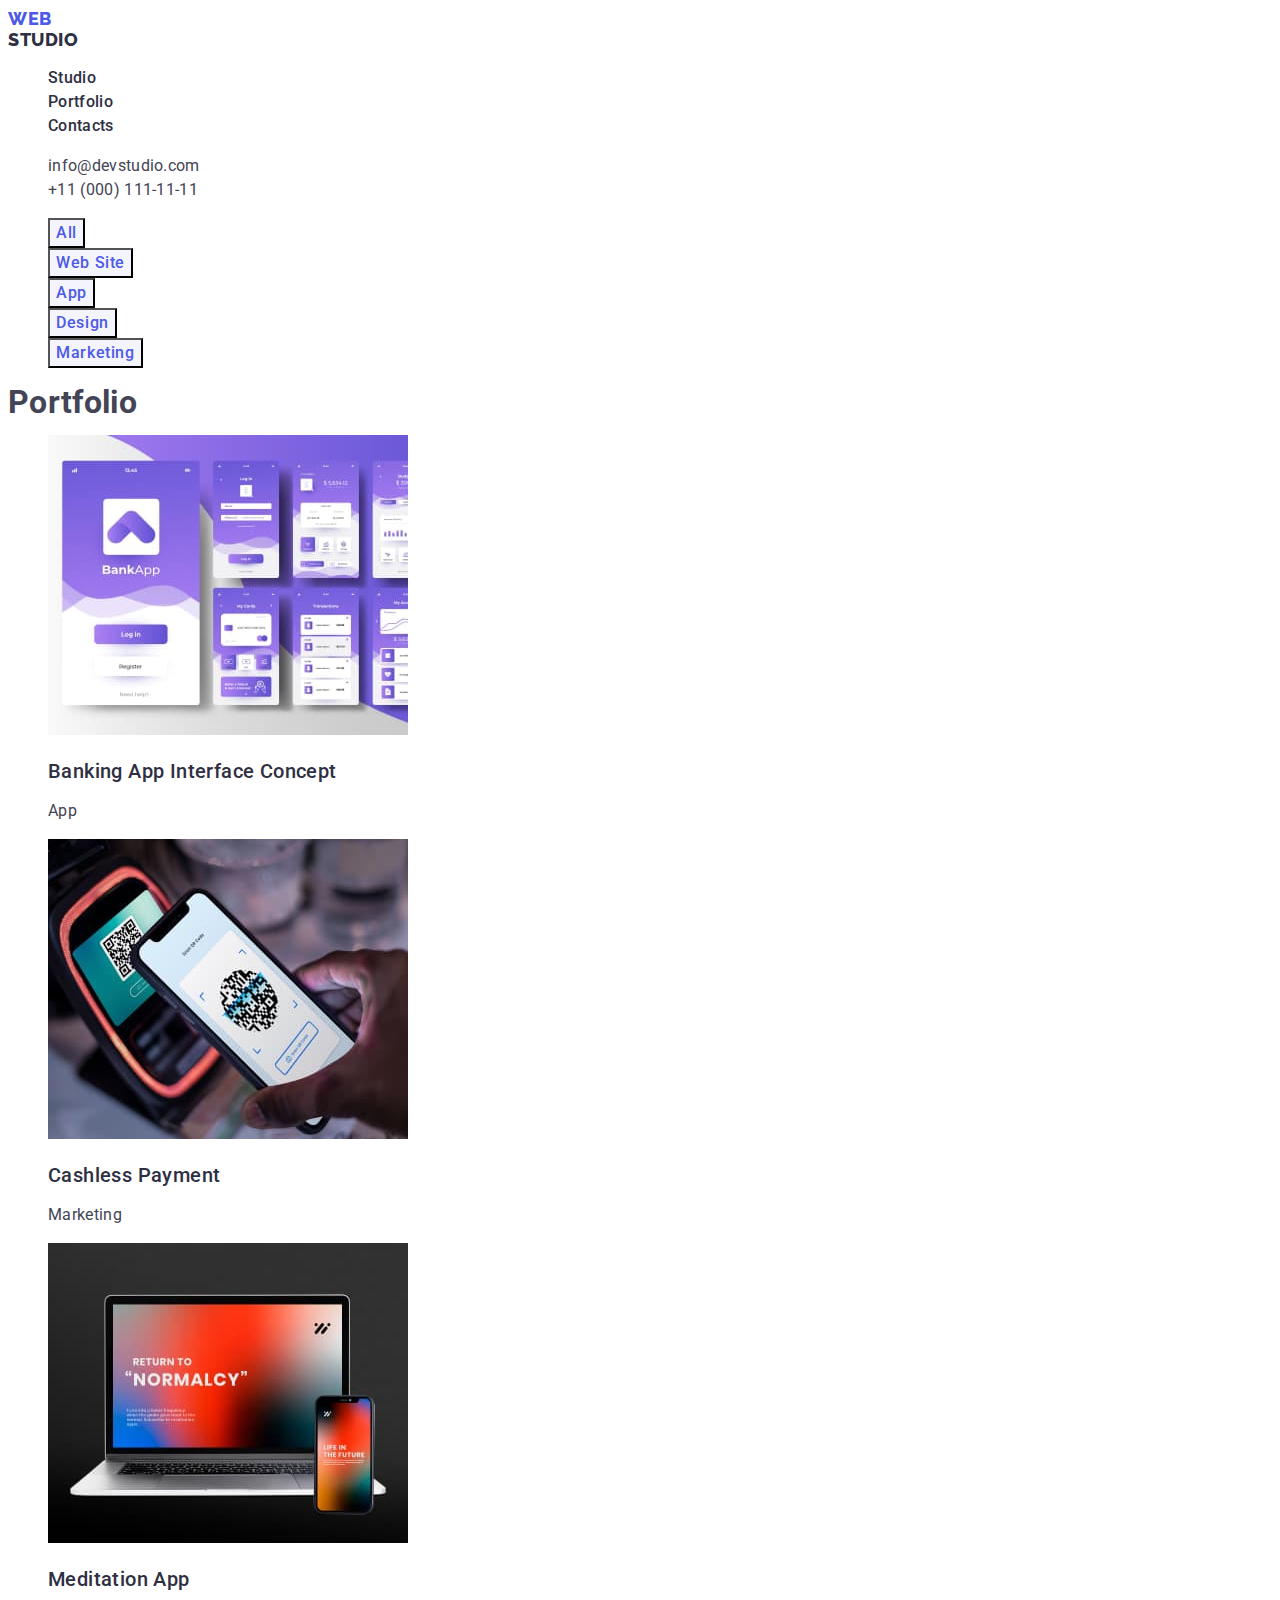
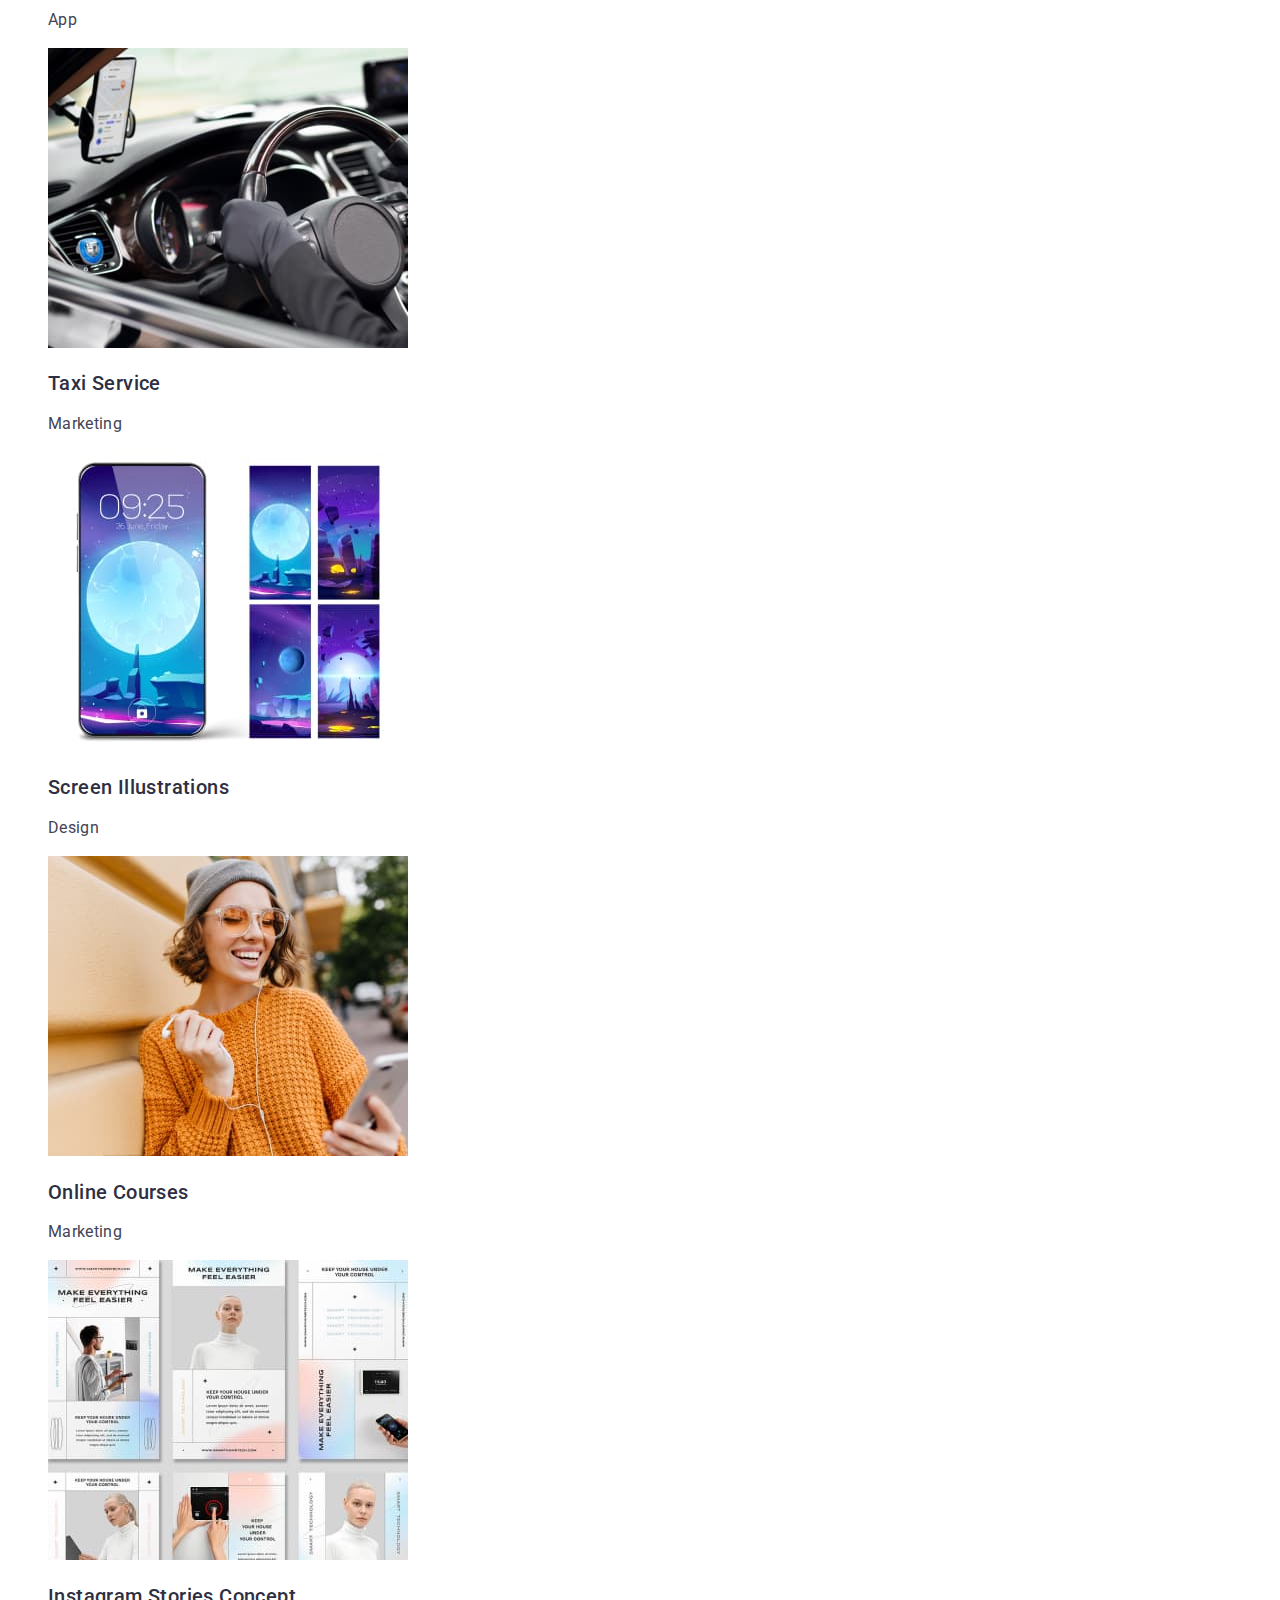
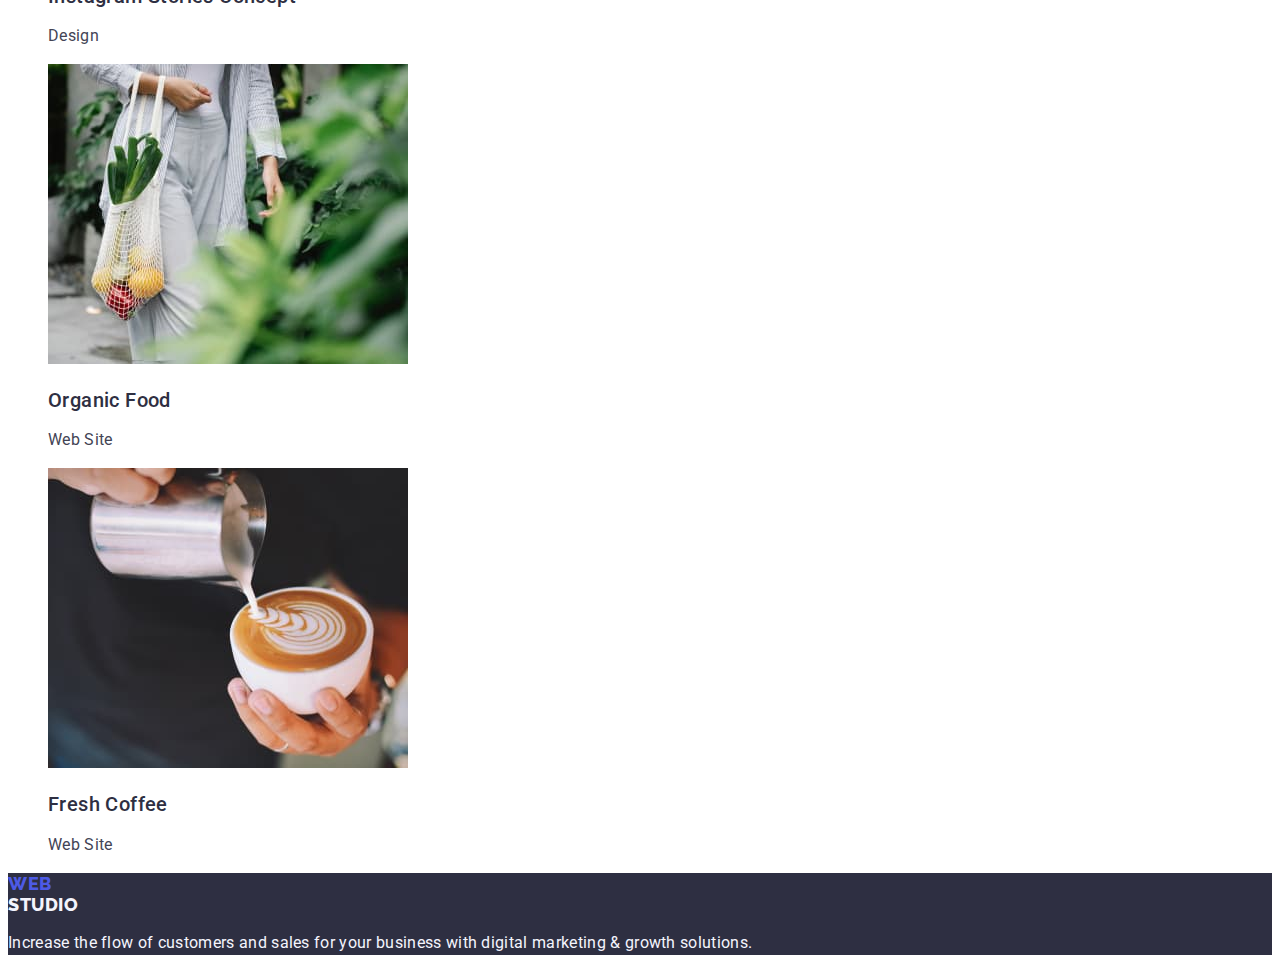
==== commit e851919c: "add h1 portfolio" ====
--- a/portfolio.html
+++ b/portfolio.html
@@ -87,7 +87,7 @@
           </li>
         </ul>
 
-        <h1 class="visually-hidden">Project card</h1>
+        <h1>Portfolio</h1>
         <ul class="list">
           <li>
             <a class="portfolio-project-link link" href=""
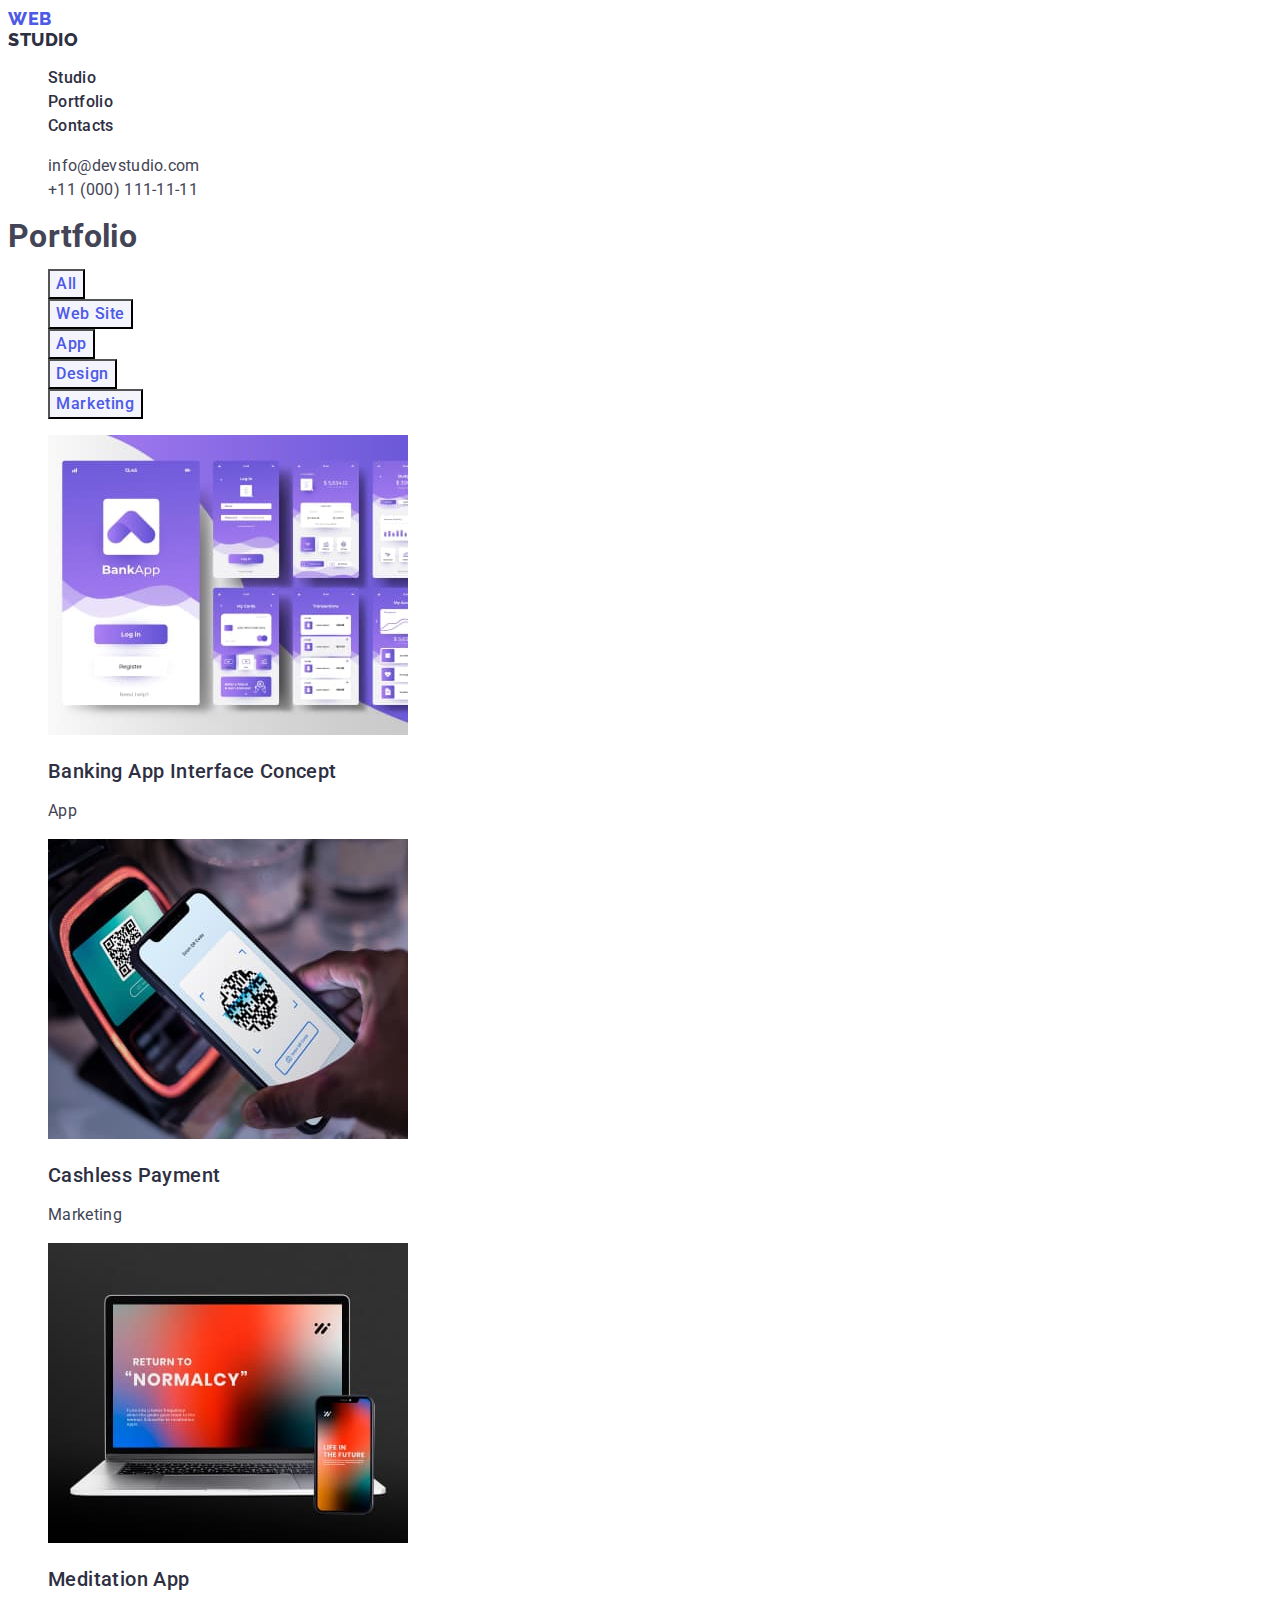
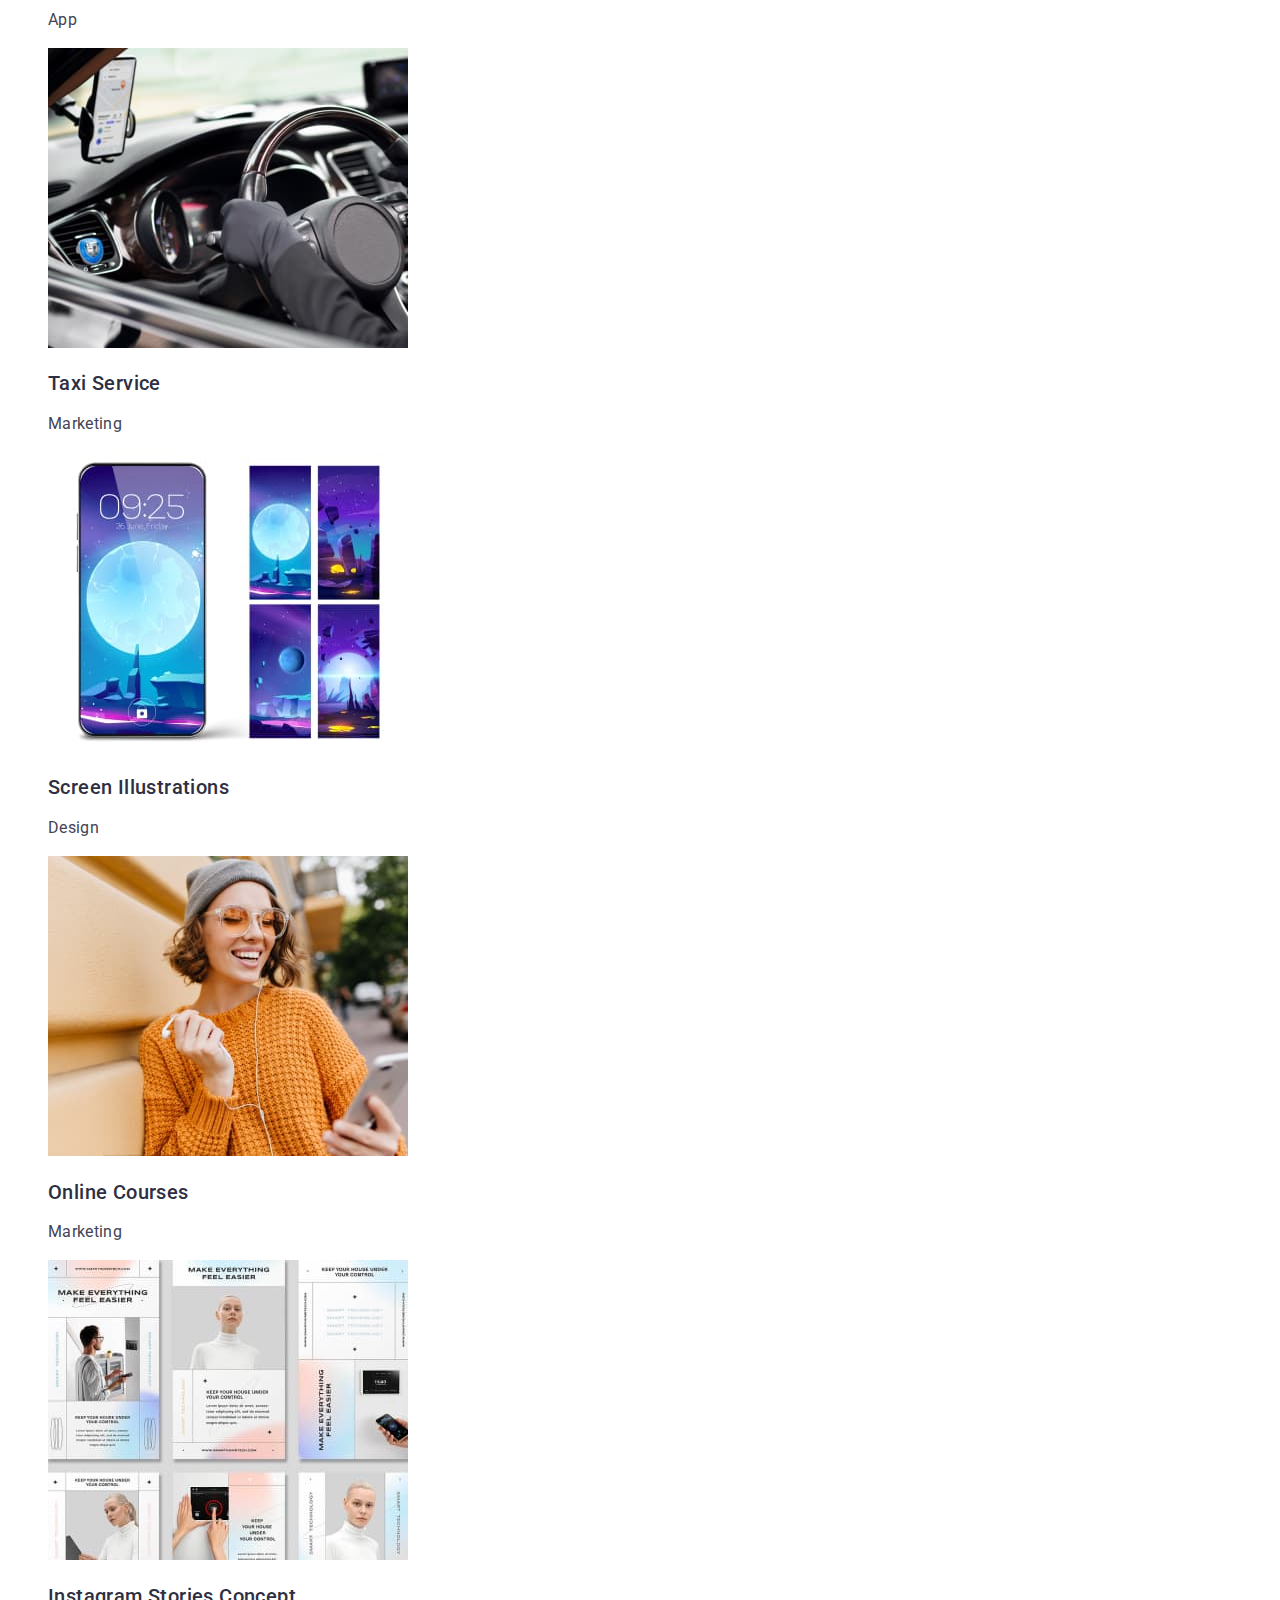
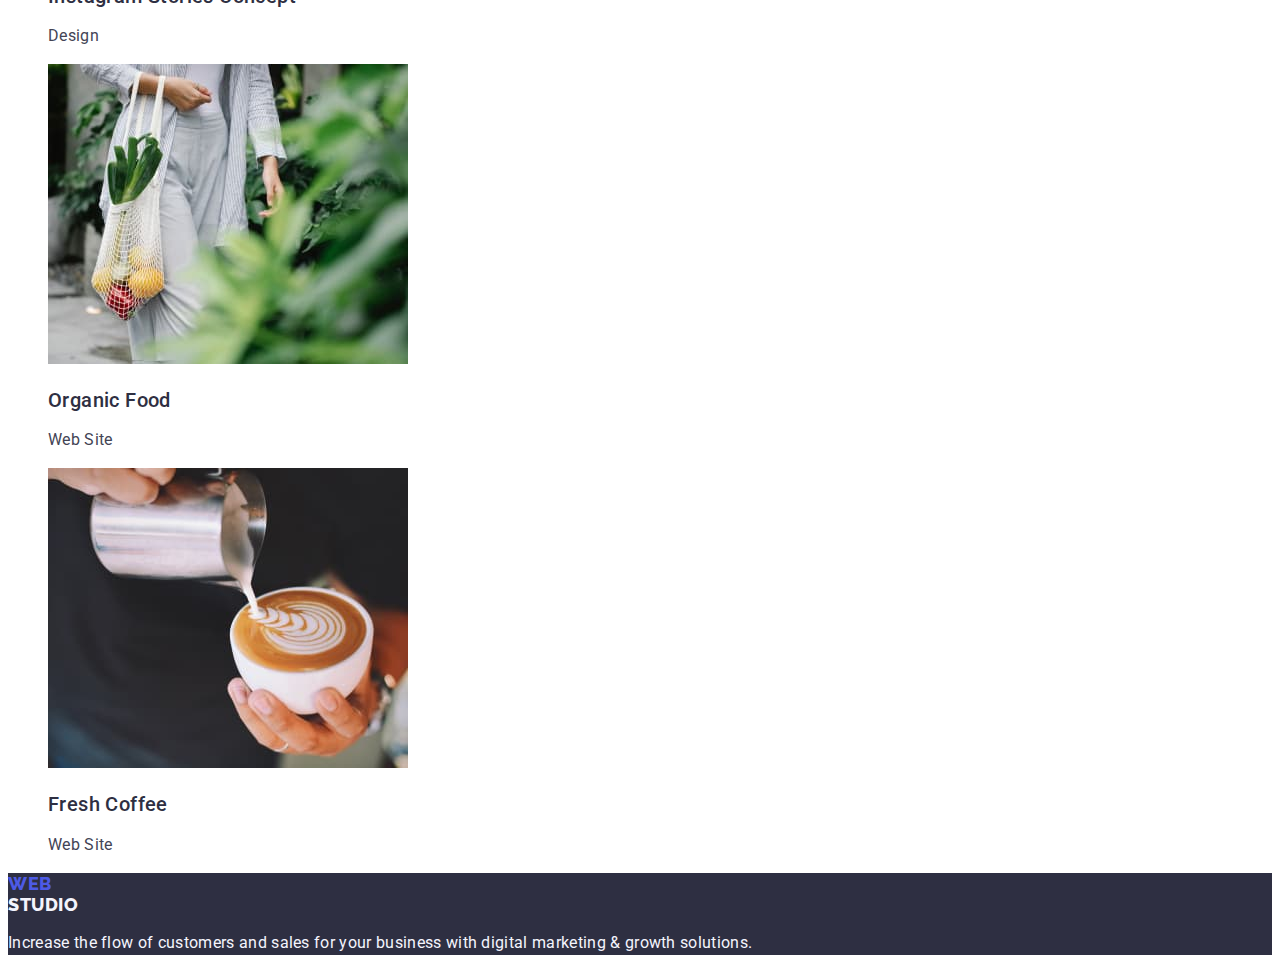
==== commit 172b7fd8: "edit portfolio" ====
--- a/portfolio.html
+++ b/portfolio.html
@@ -55,6 +55,8 @@
 
     <main>
       <section class="portfolio-filters">
+        <h1>Portfolio</h1>
+
         <ul class="list">
           <li>
             <button class="portfolio-button" type="button" name="All">
@@ -87,7 +89,6 @@
           </li>
         </ul>
 
-        <h1>Portfolio</h1>
         <ul class="list">
           <li>
             <a class="portfolio-project-link link" href=""
